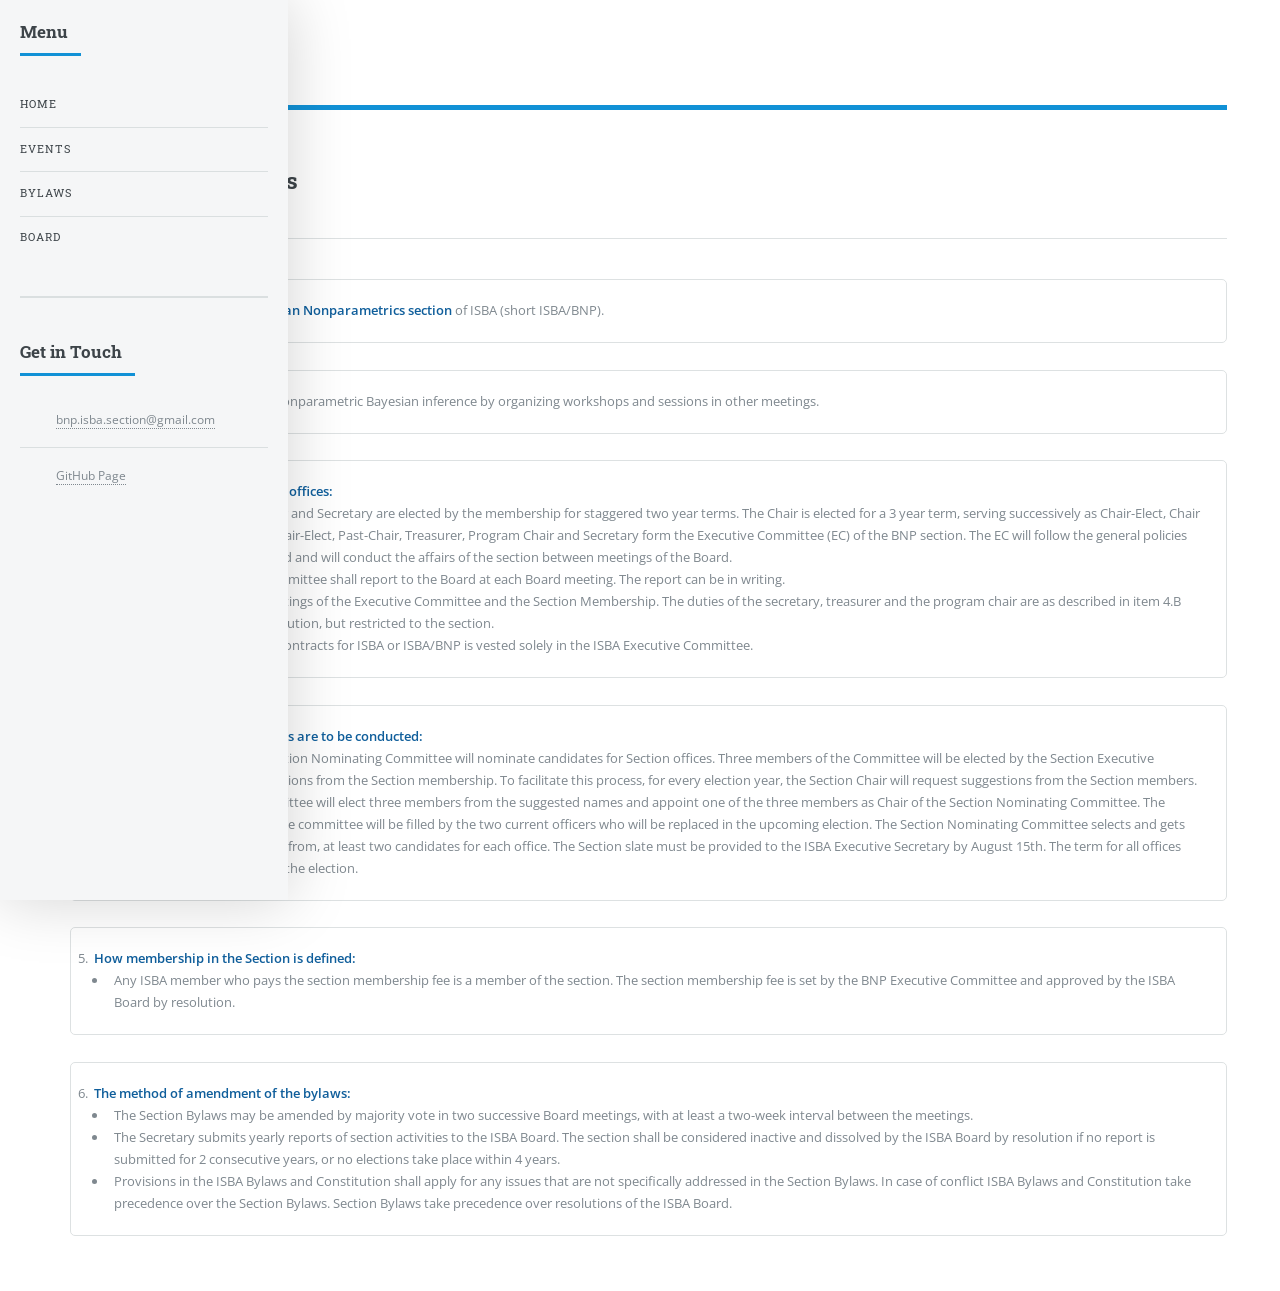
==== bylaws.html @ 6a1d368d "Removed webinars link from bylaws page" ====
<!DOCTYPE HTML>
<!--
Editorial by HTML5 UP
html5up.net | @ajlkn
Free for personal and commercial use under the CCA 3.0 license (html5up.net/license)
-->


<html>
<head>
<title>BNP-ISBA: bylaws</title>
<meta charset="utf-8" />
<meta name="viewport" content="width=device-width, initial-scale=1, user-scalable=no" />
<!--[if lte IE 8]><script src="assets/js/ie/html5shiv.js"></script><![endif]-->
<link rel="stylesheet" href="assets/css/main.css" />
<!--[if lte IE 9]><link rel="stylesheet" href="assets/css/ie9.css" /><![endif]-->
<!--[if lte IE 8]><link rel="stylesheet" href="assets/css/ie8.css" /><![endif]-->
</head>
<body>

<!-- Wrapper -->
<div id="wrapper">
<!-- Main -->
<div id="main">
<div class="inner">


<!-- Header -->
<header id="header">
<a href="index.html" class="logo"><strong>BNP-ISBA</strong></a>
<ul class="icons">
<li><a href="https://github.com/BNP-ISBA" class="icon fa-github"><span class="label">Medium</span></a></li>
</ul>
</header>

<!-- Section -->
<section>
<!--### BYLAWS ######################################################################-->
<header class="main">
<h2>The <font color=#1191d6>BNP-ISBA</font> bylaws</h2>
</header>


<hr class="major" />
<ol>
<div class="box">
<li>The name of the section: <b><font color=#0f5e9b>Bayesian Nonparametrics section</font></b> of ISBA (short ISBA/BNP).</li>
</div>

<div class="box">
<li><b><font color=#0f5e9b>Aims:</font></b> To promote research in nonparametric Bayesian inference by organizing workshops and sessions in other meetings.
</li>
</div>

<div class="box">
<li><b><font color=#0f5e9b>The offices, duties and terms of offices:</font></b>
<ul>
<li>The Program Chair, Treasurer and Secretary are elected by the membership for staggered two year terms. The Chair is elected for a 3 year term, serving successively as Chair-Elect, Chair and Past-Chair.  The Chair, Chair-Elect, Past-Chair, Treasurer, Program Chair and Secretary form the Executive Committee (EC) of the BNP section. The EC will follow the general policies established by the ISBA Board and will conduct the affairs of the section between meetings of the Board.</li>
<li> The ISBA/BNP Executive Committee shall report to the Board at each Board meeting. The report can be in writing. </li>
<li> The Section Chair chairs meetings of the Executive Committee and the Section Membership. The duties of the secretary, treasurer and the program chair are as described in item 4.B through D of the ISBA constitution, but restricted to the section. </li>
<li> The right to enter into legal contracts for ISBA or ISBA/BNP is vested solely in the ISBA Executive Committee. </li>
</ul>
</li>
</div>

<div class="box">
<li><b><font color=#0f5e9b>How elections of Section officers are to be conducted:</font></b>
<ul>
<li>Each year a five-member Section Nominating Committee will nominate candidates for Section offices. Three members of the Committee will be elected by the Section Executive Committee based on suggestions from the Section membership. To facilitate this process, for every election year, the Section Chair will request suggestions from the Section members. The Section Executive Committee will elect three members from the suggested names and appoint one of the three members as Chair of the Section Nominating Committee. The remaining two positions in the committee will be filled by the two current officers who will be replaced in the upcoming election. The Section Nominating Committee selects and gets consent to stand for election from, at least two candidates for each office. The Section slate must be provided to the ISBA Executive Secretary by August 15th. The term for all offices starts on January 1 following the election. </li>
</ul>
</li>
</div>

<div class="box">
<li><b><font color=#0f5e9b>How membership in the Section is defined:</font></b>
<ul>
<li>Any ISBA member who pays the section membership fee is a member of the section. The section membership fee is set by the BNP Executive Committee and approved by the ISBA Board by resolution. </li>
</ul>
</li>
</div>


<div class="box">
<li><b><font color=#0f5e9b>The method of amendment of the bylaws:</font></b>
<ul>
<li>The Section Bylaws may be amended by majority vote in two successive Board meetings, with at least a two-week interval between the meetings. </li>
<li> The Secretary submits yearly reports of section activities to the ISBA Board. The section shall be considered inactive and dissolved by the ISBA Board by resolution if no report is submitted for 2 consecutive years, or no elections take place within 4 years.</li>
<li> Provisions in the ISBA Bylaws and Constitution shall apply for any issues that are not specifically addressed in the Section Bylaws. In case of conflict ISBA Bylaws and Constitution take precedence over the Section Bylaws. Section Bylaws take precedence over resolutions of the ISBA Board. </li>
</ul>
</li>
</div>
</ol>




</section>
</div>
</div>

<!--### SIDE BAR #####################################################################-->
<!-- Sidebar -->
<div id="sidebar">
<div class="inner">


<!-- Menu -->
<nav id="menu">
<header class="major">
<h2>Menu</h2>
</header>
<ul>
<li><a href="index.html">Home</a></li>
<li><a href="events.html">Events</a></li>
<li><a href="bylaws.html">Bylaws</a></li>
<li><a href="officers.html">Board</a></li>
</ul>
</nav>

<!-- Section -->
<section>
<header class="major">
<h2>Get in Touch</h2>
</header>
<ul class="contact">
<li class="fa-envelope-o"><a href="mailto:bnp.isba.section@gmail.com">bnp.isba.section@gmail.com</a></li>
<li class="fa-github"><a href="https://github.com/BNP-ISBA">GitHub Page</a></li>
</ul>
</section>



 <!-- Footer -->
</div>
</div>
</div>
<!-- Scripts -->
<script src="assets/js/jquery.min.js"></script>
<script src="assets/js/skel.min.js"></script>
<script src="assets/js/util.js"></script>
<!--[if lte IE 8]><script src="assets/js/ie/respond.min.js"></script><![endif]-->
<script src="assets/js/main.js"></script>
<script> (function(i,s,o,g,r,a,m){i['GoogleAnalyticsObject']=r;i[r]=i[r]||function(){
  (i[r].q=i[r].q||[]).push(arguments)},i[r].l=1*new Date();a=s.createElement(o),m=s.getElementsByTagName(o)[0];a.async=1;a.src=g;m.parentNode.insertBefore(a,m)})(window,document,'script','https://www.google-analytics.com/analytics.js','ga');ga('create', 'UA-90234804-1', 'auto');ga('send', 'pageview');</script>
</body>
</html>
---- assets/css/main.css ----
@import url(font-awesome.min.css);
@import url("https://fonts.googleapis.com/css?family=Open+Sans:400,600,400italic,600italic|Roboto+Slab:400,700");

/*
	Editorial by HTML5 UP
	html5up.net | @ajlkn
	Free for personal and commercial use under the CCA 3.0 license (html5up.net/license)
*/

/* Normalize board member photos */
.image.left img {
  width: 200px;      /* same width for all */
  height: 200px;     /* same height for all */
  object-fit: cover; /* crop instead of stretching */
  border-radius: 8px; /* optional: nicer look */
}

/* Reset */

	html, body, div, span, applet, object, iframe, h1, h2, h3, h4, h5, h6, p, blockquote, pre, a, abbr, acronym, address, big, cite, code, del, dfn, em, img, ins, kbd, q, s, samp, small, strike, strong, sub, sup, tt, var, b, u, i, center, dl, dt, dd, ol, ul, li, fieldset, form, label, legend, table, caption, tbody, tfoot, thead, tr, th, td, article, aside, canvas, details, embed, figure, figcaption, footer, header, hgroup, menu, nav, output, ruby, section, summary, time, mark, audio, video {
		margin: 0;
		padding: 0;
		border: 0;
		font-size: 100%;
		font: inherit;
		vertical-align: baseline;
	}

	article, aside, details, figcaption, figure, footer, header, hgroup, menu, nav, section {
		display: block;
	}

	body {
		line-height: 1;
	}

	ol, ul {
		list-style: none;
	}

	blockquote, q {
		quotes: none;
	}

	blockquote:before, blockquote:after, q:before, q:after {
		content: '';
		content: none;
	}

	/* 
Generic Styling, for Desktops/Laptops 
*/
table { 
	width: 100%; 
	border-collapse: collapse; 
  }
  /* Zebra striping */
  tr:nth-of-type(odd) { 
	background: #eee; 
  }
  th { 
	background: #333; 
	color: white; 
	font-weight: bold; 
  }
  td, th { 
	padding: 6px; 
	border: 1px solid #ccc; 
	text-align: left; 
  }
  
	 /* Added by Raffaele to visualize better the table on mobilephone*/
	 @media only screen and (max-width: 600px) {

    
		/* Force table to not be like tables anymore */
		table, thead, tbody, th, td, tr {
			display: block;
		}

		/* Hide table headers (but not display: none;, for accessibility) */
		table thead {
		  display: none;
		}

    tr {
      margin: 0 0 1rem 0;
    }
      
    tr:nth-child(odd) {
      background: #ccc;
    }
    
		td {
			/* Behave  like a "row" */
			border: none;
			border-bottom: 1px solid #eee;
			position: relative;
			padding-left: 50%;
		}

		td:before {
			/* Now like a table header */
			position: absolute;
			/* Top/left values mimic padding */
			top: 0;
			left: 6px;
			width: 45%;
			padding-right: 10px;
			white-space: nowrap;
		}

		
	}
 /* END */
	body {
		-webkit-text-size-adjust: none;
	}

/* Box Model */

	*, *:before, *:after {
		-moz-box-sizing: border-box;
		-webkit-box-sizing: border-box;
		box-sizing: border-box;
	}

/* Grid */

	.row {
		border-bottom: solid 1px transparent;
		-moz-box-sizing: border-box;
		-webkit-box-sizing: border-box;
		box-sizing: border-box;
	}

	.row > * {
		float: left;
		-moz-box-sizing: border-box;
		-webkit-box-sizing: border-box;
		box-sizing: border-box;
	}

	.row:after, .row:before {
		content: '';
		display: block;
		clear: both;
		height: 0;
	}

	.row.uniform > * > :first-child {
		margin-top: 0;
	}

	.row.uniform > * > :last-child {
		margin-bottom: 0;
	}

	.row.\30 \25 > * {
		padding: 0 0 0 0em;
	}

	.row.\30 \25 {
		margin: 0 0 -1px 0em;
	}

	.row.uniform.\30 \25 > * {
		padding: 0em 0 0 0em;
	}

	.row.uniform.\30 \25 {
		margin: 0em 0 -1px 0em;
	}

	.row > * {
		padding: 0 0 0 1.5em;
	}

	.row {
		margin: 0 0 -1px -1.5em;
	}

	.row.uniform > * {
		padding: 1.5em 0 0 1.5em;
	}

	.row.uniform {
		margin: -1.5em 0 -1px -1.5em;
	}

	.row.\32 00\25 > * {
		padding: 0 0 0 3em;
	}

	.row.\32 00\25 {
		margin: 0 0 -1px -3em;
	}

	.row.uniform.\32 00\25 > * {
		padding: 3em 0 0 3em;
	}

	.row.uniform.\32 00\25 {
		margin: -3em 0 -1px -3em;
	}

	.row.\31 50\25 > * {
		padding: 0 0 0 2.25em;
	}

	.row.\31 50\25 {
		margin: 0 0 -1px -2.25em;
	}

	.row.uniform.\31 50\25 > * {
		padding: 2.25em 0 0 2.25em;
	}

	.row.uniform.\31 50\25 {
		margin: -2.25em 0 -1px -2.25em;
	}

	.row.\35 0\25 > * {
		padding: 0 0 0 0.75em;
	}

	.row.\35 0\25 {
		margin: 0 0 -1px -0.75em;
	}

	.row.uniform.\35 0\25 > * {
		padding: 0.75em 0 0 0.75em;
	}

	.row.uniform.\35 0\25 {
		margin: -0.75em 0 -1px -0.75em;
	}

	.row.\32 5\25 > * {
		padding: 0 0 0 0.375em;
	}

	.row.\32 5\25 {
		margin: 0 0 -1px -0.375em;
	}

	.row.uniform.\32 5\25 > * {
		padding: 0.375em 0 0 0.375em;
	}

	.row.uniform.\32 5\25 {
		margin: -0.375em 0 -1px -0.375em;
	}

	.\31 2u, .\31 2u\24 {
		width: 100%;
		clear: none;
		margin-left: 0;
	}

	.\31 1u, .\31 1u\24 {
		width: 91.6666666667%;
		clear: none;
		margin-left: 0;
	}

	.\31 0u, .\31 0u\24 {
		width: 83.3333333333%;
		clear: none;
		margin-left: 0;
	}

	.\39 u, .\39 u\24 {
		width: 75%;
		clear: none;
		margin-left: 0;
	}

	.\38 u, .\38 u\24 {
		width: 66.6666666667%;
		clear: none;
		margin-left: 0;
	}

	.\37 u, .\37 u\24 {
		width: 58.3333333333%;
		clear: none;
		margin-left: 0;
	}

	.\36 u, .\36 u\24 {
		width: 50%;
		clear: none;
		margin-left: 0;
	}

	.\35 u, .\35 u\24 {
		width: 41.6666666667%;
		clear: none;
		margin-left: 0;
	}

	.\34 u, .\34 u\24 {
		width: 33.3333333333%;
		clear: none;
		margin-left: 0;
	}

	.\33 u, .\33 u\24 {
		width: 25%;
		clear: none;
		margin-left: 0;
	}

	.\32 u, .\32 u\24 {
		width: 16.6666666667%;
		clear: none;
		margin-left: 0;
	}

	.\31 u, .\31 u\24 {
		width: 8.3333333333%;
		clear: none;
		margin-left: 0;
	}

	.\31 2u\24 + *,
	.\31 1u\24 + *,
	.\31 0u\24 + *,
	.\39 u\24 + *,
	.\38 u\24 + *,
	.\37 u\24 + *,
	.\36 u\24 + *,
	.\35 u\24 + *,
	.\34 u\24 + *,
	.\33 u\24 + *,
	.\32 u\24 + *,
	.\31 u\24 + * {
		clear: left;
	}

	.\-11u {
		margin-left: 91.66667%;
	}

	.\-10u {
		margin-left: 83.33333%;
	}

	.\-9u {
		margin-left: 75%;
	}

	.\-8u {
		margin-left: 66.66667%;
	}

	.\-7u {
		margin-left: 58.33333%;
	}

	.\-6u {
		margin-left: 50%;
	}

	.\-5u {
		margin-left: 41.66667%;
	}

	.\-4u {
		margin-left: 33.33333%;
	}

	.\-3u {
		margin-left: 25%;
	}

	.\-2u {
		margin-left: 16.66667%;
	}

	.\-1u {
		margin-left: 8.33333%;
	}

	@media screen and (max-width: 1680px) {

		.row > * {
			padding: 0 0 0 1.5em;
		}

		.row {
			margin: 0 0 -1px -1.5em;
		}

		.row.uniform > * {
			padding: 1.5em 0 0 1.5em;
		}

		.row.uniform {
			margin: -1.5em 0 -1px -1.5em;
		}

		.row.\32 00\25 > * {
			padding: 0 0 0 3em;
		}

		.row.\32 00\25 {
			margin: 0 0 -1px -3em;
		}

		.row.uniform.\32 00\25 > * {
			padding: 3em 0 0 3em;
		}

		.row.uniform.\32 00\25 {
			margin: -3em 0 -1px -3em;
		}

		.row.\31 50\25 > * {
			padding: 0 0 0 2.25em;
		}

		.row.\31 50\25 {
			margin: 0 0 -1px -2.25em;
		}

		.row.uniform.\31 50\25 > * {
			padding: 2.25em 0 0 2.25em;
		}

		.row.uniform.\31 50\25 {
			margin: -2.25em 0 -1px -2.25em;
		}

		.row.\35 0\25 > * {
			padding: 0 0 0 0.75em;
		}

		.row.\35 0\25 {
			margin: 0 0 -1px -0.75em;
		}

		.row.uniform.\35 0\25 > * {
			padding: 0.75em 0 0 0.75em;
		}

		.row.uniform.\35 0\25 {
			margin: -0.75em 0 -1px -0.75em;
		}

		.row.\32 5\25 > * {
			padding: 0 0 0 0.375em;
		}

		.row.\32 5\25 {
			margin: 0 0 -1px -0.375em;
		}

		.row.uniform.\32 5\25 > * {
			padding: 0.375em 0 0 0.375em;
		}

		.row.uniform.\32 5\25 {
			margin: -0.375em 0 -1px -0.375em;
		}

		.\31 2u\28xlarge\29, .\31 2u\24\28xlarge\29 {
			width: 100%;
			clear: none;
			margin-left: 0;
		}

		.\31 1u\28xlarge\29, .\31 1u\24\28xlarge\29 {
			width: 91.6666666667%;
			clear: none;
			margin-left: 0;
		}

		.\31 0u\28xlarge\29, .\31 0u\24\28xlarge\29 {
			width: 83.3333333333%;
			clear: none;
			margin-left: 0;
		}

		.\39 u\28xlarge\29, .\39 u\24\28xlarge\29 {
			width: 75%;
			clear: none;
			margin-left: 0;
		}

		.\38 u\28xlarge\29, .\38 u\24\28xlarge\29 {
			width: 66.6666666667%;
			clear: none;
			margin-left: 0;
		}

		.\37 u\28xlarge\29, .\37 u\24\28xlarge\29 {
			width: 58.3333333333%;
			clear: none;
			margin-left: 0;
		}

		.\36 u\28xlarge\29, .\36 u\24\28xlarge\29 {
			width: 50%;
			clear: none;
			margin-left: 0;
		}

		.\35 u\28xlarge\29, .\35 u\24\28xlarge\29 {
			width: 41.6666666667%;
			clear: none;
			margin-left: 0;
		}

		.\34 u\28xlarge\29, .\34 u\24\28xlarge\29 {
			width: 33.3333333333%;
			clear: none;
			margin-left: 0;
		}

		.\33 u\28xlarge\29, .\33 u\24\28xlarge\29 {
			width: 25%;
			clear: none;
			margin-left: 0;
		}

		.\32 u\28xlarge\29, .\32 u\24\28xlarge\29 {
			width: 16.6666666667%;
			clear: none;
			margin-left: 0;
		}

		.\31 u\28xlarge\29, .\31 u\24\28xlarge\29 {
			width: 8.3333333333%;
			clear: none;
			margin-left: 0;
		}

		.\31 2u\24\28xlarge\29 + *,
		.\31 1u\24\28xlarge\29 + *,
		.\31 0u\24\28xlarge\29 + *,
		.\39 u\24\28xlarge\29 + *,
		.\38 u\24\28xlarge\29 + *,
		.\37 u\24\28xlarge\29 + *,
		.\36 u\24\28xlarge\29 + *,
		.\35 u\24\28xlarge\29 + *,
		.\34 u\24\28xlarge\29 + *,
		.\33 u\24\28xlarge\29 + *,
		.\32 u\24\28xlarge\29 + *,
		.\31 u\24\28xlarge\29 + * {
			clear: left;
		}

		.\-11u\28xlarge\29 {
			margin-left: 91.66667%;
		}

		.\-10u\28xlarge\29 {
			margin-left: 83.33333%;
		}

		.\-9u\28xlarge\29 {
			margin-left: 75%;
		}

		.\-8u\28xlarge\29 {
			margin-left: 66.66667%;
		}

		.\-7u\28xlarge\29 {
			margin-left: 58.33333%;
		}

		.\-6u\28xlarge\29 {
			margin-left: 50%;
		}

		.\-5u\28xlarge\29 {
			margin-left: 41.66667%;
		}

		.\-4u\28xlarge\29 {
			margin-left: 33.33333%;
		}

		.\-3u\28xlarge\29 {
			margin-left: 25%;
		}

		.\-2u\28xlarge\29 {
			margin-left: 16.66667%;
		}

		.\-1u\28xlarge\29 {
			margin-left: 8.33333%;
		}

	}

	@media screen and (max-width: 1280px) {

		.row > * {
			padding: 0 0 0 1.5em;
		}

		.row {
			margin: 0 0 -1px -1.5em;
		}

		.row.uniform > * {
			padding: 1.5em 0 0 1.5em;
		}

		.row.uniform {
			margin: -1.5em 0 -1px -1.5em;
		}

		.row.\32 00\25 > * {
			padding: 0 0 0 3em;
		}

		.row.\32 00\25 {
			margin: 0 0 -1px -3em;
		}

		.row.uniform.\32 00\25 > * {
			padding: 3em 0 0 3em;
		}

		.row.uniform.\32 00\25 {
			margin: -3em 0 -1px -3em;
		}

		.row.\31 50\25 > * {
			padding: 0 0 0 2.25em;
		}

		.row.\31 50\25 {
			margin: 0 0 -1px -2.25em;
		}

		.row.uniform.\31 50\25 > * {
			padding: 2.25em 0 0 2.25em;
		}

		.row.uniform.\31 50\25 {
			margin: -2.25em 0 -1px -2.25em;
		}

		.row.\35 0\25 > * {
			padding: 0 0 0 0.75em;
		}

		.row.\35 0\25 {
			margin: 0 0 -1px -0.75em;
		}

		.row.uniform.\35 0\25 > * {
			padding: 0.75em 0 0 0.75em;
		}

		.row.uniform.\35 0\25 {
			margin: -0.75em 0 -1px -0.75em;
		}

		.row.\32 5\25 > * {
			padding: 0 0 0 0.375em;
		}

		.row.\32 5\25 {
			margin: 0 0 -1px -0.375em;
		}

		.row.uniform.\32 5\25 > * {
			padding: 0.375em 0 0 0.375em;
		}

		.row.uniform.\32 5\25 {
			margin: -0.375em 0 -1px -0.375em;
		}

		.\31 2u\28large\29, .\31 2u\24\28large\29 {
			width: 100%;
			clear: none;
			margin-left: 0;
		}

		.\31 1u\28large\29, .\31 1u\24\28large\29 {
			width: 91.6666666667%;
			clear: none;
			margin-left: 0;
		}

		.\31 0u\28large\29, .\31 0u\24\28large\29 {
			width: 83.3333333333%;
			clear: none;
			margin-left: 0;
		}

		.\39 u\28large\29, .\39 u\24\28large\29 {
			width: 75%;
			clear: none;
			margin-left: 0;
		}

		.\38 u\28large\29, .\38 u\24\28large\29 {
			width: 66.6666666667%;
			clear: none;
			margin-left: 0;
		}

		.\37 u\28large\29, .\37 u\24\28large\29 {
			width: 58.3333333333%;
			clear: none;
			margin-left: 0;
		}

		.\36 u\28large\29, .\36 u\24\28large\29 {
			width: 50%;
			clear: none;
			margin-left: 0;
		}

		.\35 u\28large\29, .\35 u\24\28large\29 {
			width: 41.6666666667%;
			clear: none;
			margin-left: 0;
		}

		.\34 u\28large\29, .\34 u\24\28large\29 {
			width: 33.3333333333%;
			clear: none;
			margin-left: 0;
		}

		.\33 u\28large\29, .\33 u\24\28large\29 {
			width: 25%;
			clear: none;
			margin-left: 0;
		}

		.\32 u\28large\29, .\32 u\24\28large\29 {
			width: 16.6666666667%;
			clear: none;
			margin-left: 0;
		}

		.\31 u\28large\29, .\31 u\24\28large\29 {
			width: 8.3333333333%;
			clear: none;
			margin-left: 0;
		}

		.\31 2u\24\28large\29 + *,
		.\31 1u\24\28large\29 + *,
		.\31 0u\24\28large\29 + *,
		.\39 u\24\28large\29 + *,
		.\38 u\24\28large\29 + *,
		.\37 u\24\28large\29 + *,
		.\36 u\24\28large\29 + *,
		.\35 u\24\28large\29 + *,
		.\34 u\24\28large\29 + *,
		.\33 u\24\28large\29 + *,
		.\32 u\24\28large\29 + *,
		.\31 u\24\28large\29 + * {
			clear: left;
		}

		.\-11u\28large\29 {
			margin-left: 91.66667%;
		}

		.\-10u\28large\29 {
			margin-left: 83.33333%;
		}

		.\-9u\28large\29 {
			margin-left: 75%;
		}

		.\-8u\28large\29 {
			margin-left: 66.66667%;
		}

		.\-7u\28large\29 {
			margin-left: 58.33333%;
		}

		.\-6u\28large\29 {
			margin-left: 50%;
		}

		.\-5u\28large\29 {
			margin-left: 41.66667%;
		}

		.\-4u\28large\29 {
			margin-left: 33.33333%;
		}

		.\-3u\28large\29 {
			margin-left: 25%;
		}

		.\-2u\28large\29 {
			margin-left: 16.66667%;
		}

		.\-1u\28large\29 {
			margin-left: 8.33333%;
		}

	}

	@media screen and (max-width: 980px) {

		.row > * {
			padding: 0 0 0 1.5em;
		}

		.row {
			margin: 0 0 -1px -1.5em;
		}

		.row.uniform > * {
			padding: 1.5em 0 0 1.5em;
		}

		.row.uniform {
			margin: -1.5em 0 -1px -1.5em;
		}

		.row.\32 00\25 > * {
			padding: 0 0 0 3em;
		}

		.row.\32 00\25 {
			margin: 0 0 -1px -3em;
		}

		.row.uniform.\32 00\25 > * {
			padding: 3em 0 0 3em;
		}

		.row.uniform.\32 00\25 {
			margin: -3em 0 -1px -3em;
		}

		.row.\31 50\25 > * {
			padding: 0 0 0 2.25em;
		}

		.row.\31 50\25 {
			margin: 0 0 -1px -2.25em;
		}

		.row.uniform.\31 50\25 > * {
			padding: 2.25em 0 0 2.25em;
		}

		.row.uniform.\31 50\25 {
			margin: -2.25em 0 -1px -2.25em;
		}

		.row.\35 0\25 > * {
			padding: 0 0 0 0.75em;
		}

		.row.\35 0\25 {
			margin: 0 0 -1px -0.75em;
		}

		.row.uniform.\35 0\25 > * {
			padding: 0.75em 0 0 0.75em;
		}

		.row.uniform.\35 0\25 {
			margin: -0.75em 0 -1px -0.75em;
		}

		.row.\32 5\25 > * {
			padding: 0 0 0 0.375em;
		}

		.row.\32 5\25 {
			margin: 0 0 -1px -0.375em;
		}

		.row.uniform.\32 5\25 > * {
			padding: 0.375em 0 0 0.375em;
		}

		.row.uniform.\32 5\25 {
			margin: -0.375em 0 -1px -0.375em;
		}

		.\31 2u\28medium\29, .\31 2u\24\28medium\29 {
			width: 100%;
			clear: none;
			margin-left: 0;
		}

		.\31 1u\28medium\29, .\31 1u\24\28medium\29 {
			width: 91.6666666667%;
			clear: none;
			margin-left: 0;
		}

		.\31 0u\28medium\29, .\31 0u\24\28medium\29 {
			width: 83.3333333333%;
			clear: none;
			margin-left: 0;
		}

		.\39 u\28medium\29, .\39 u\24\28medium\29 {
			width: 75%;
			clear: none;
			margin-left: 0;
		}

		.\38 u\28medium\29, .\38 u\24\28medium\29 {
			width: 66.6666666667%;
			clear: none;
			margin-left: 0;
		}

		.\37 u\28medium\29, .\37 u\24\28medium\29 {
			width: 58.3333333333%;
			clear: none;
			margin-left: 0;
		}

		.\36 u\28medium\29, .\36 u\24\28medium\29 {
			width: 50%;
			clear: none;
			margin-left: 0;
		}

		.\35 u\28medium\29, .\35 u\24\28medium\29 {
			width: 41.6666666667%;
			clear: none;
			margin-left: 0;
		}

		.\34 u\28medium\29, .\34 u\24\28medium\29 {
			width: 33.3333333333%;
			clear: none;
			margin-left: 0;
		}

		.\33 u\28medium\29, .\33 u\24\28medium\29 {
			width: 25%;
			clear: none;
			margin-left: 0;
		}

		.\32 u\28medium\29, .\32 u\24\28medium\29 {
			width: 16.6666666667%;
			clear: none;
			margin-left: 0;
		}

		.\31 u\28medium\29, .\31 u\24\28medium\29 {
			width: 8.3333333333%;
			clear: none;
			margin-left: 0;
		}

		.\31 2u\24\28medium\29 + *,
		.\31 1u\24\28medium\29 + *,
		.\31 0u\24\28medium\29 + *,
		.\39 u\24\28medium\29 + *,
		.\38 u\24\28medium\29 + *,
		.\37 u\24\28medium\29 + *,
		.\36 u\24\28medium\29 + *,
		.\35 u\24\28medium\29 + *,
		.\34 u\24\28medium\29 + *,
		.\33 u\24\28medium\29 + *,
		.\32 u\24\28medium\29 + *,
		.\31 u\24\28medium\29 + * {
			clear: left;
		}

		.\-11u\28medium\29 {
			margin-left: 91.66667%;
		}

		.\-10u\28medium\29 {
			margin-left: 83.33333%;
		}

		.\-9u\28medium\29 {
			margin-left: 75%;
		}

		.\-8u\28medium\29 {
			margin-left: 66.66667%;
		}

		.\-7u\28medium\29 {
			margin-left: 58.33333%;
		}

		.\-6u\28medium\29 {
			margin-left: 50%;
		}

		.\-5u\28medium\29 {
			margin-left: 41.66667%;
		}

		.\-4u\28medium\29 {
			margin-left: 33.33333%;
		}

		.\-3u\28medium\29 {
			margin-left: 25%;
		}

		.\-2u\28medium\29 {
			margin-left: 16.66667%;
		}

		.\-1u\28medium\29 {
			margin-left: 8.33333%;
		}

	}

	@media screen and (max-width: 736px) {

		.row > * {
			padding: 0 0 0 1.5em;
		}

		.row {
			margin: 0 0 -1px -1.5em;
		}

		.row.uniform > * {
			padding: 1.5em 0 0 1.5em;
		}

		.row.uniform {
			margin: -1.5em 0 -1px -1.5em;
		}

		.row.\32 00\25 > * {
			padding: 0 0 0 3em;
		}

		.row.\32 00\25 {
			margin: 0 0 -1px -3em;
		}

		.row.uniform.\32 00\25 > * {
			padding: 3em 0 0 3em;
		}

		.row.uniform.\32 00\25 {
			margin: -3em 0 -1px -3em;
		}

		.row.\31 50\25 > * {
			padding: 0 0 0 2.25em;
		}

		.row.\31 50\25 {
			margin: 0 0 -1px -2.25em;
		}

		.row.uniform.\31 50\25 > * {
			padding: 2.25em 0 0 2.25em;
		}

		.row.uniform.\31 50\25 {
			margin: -2.25em 0 -1px -2.25em;
		}

		.row.\35 0\25 > * {
			padding: 0 0 0 0.75em;
		}

		.row.\35 0\25 {
			margin: 0 0 -1px -0.75em;
		}

		.row.uniform.\35 0\25 > * {
			padding: 0.75em 0 0 0.75em;
		}

		.row.uniform.\35 0\25 {
			margin: -0.75em 0 -1px -0.75em;
		}

		.row.\32 5\25 > * {
			padding: 0 0 0 0.375em;
		}

		.row.\32 5\25 {
			margin: 0 0 -1px -0.375em;
		}

		.row.uniform.\32 5\25 > * {
			padding: 0.375em 0 0 0.375em;
		}

		.row.uniform.\32 5\25 {
			margin: -0.375em 0 -1px -0.375em;
		}

		.\31 2u\28small\29, .\31 2u\24\28small\29 {
			width: 100%;
			clear: none;
			margin-left: 0;
		}

		.\31 1u\28small\29, .\31 1u\24\28small\29 {
			width: 91.6666666667%;
			clear: none;
			margin-left: 0;
		}

		.\31 0u\28small\29, .\31 0u\24\28small\29 {
			width: 83.3333333333%;
			clear: none;
			margin-left: 0;
		}

		.\39 u\28small\29, .\39 u\24\28small\29 {
			width: 75%;
			clear: none;
			margin-left: 0;
		}

		.\38 u\28small\29, .\38 u\24\28small\29 {
			width: 66.6666666667%;
			clear: none;
			margin-left: 0;
		}

		.\37 u\28small\29, .\37 u\24\28small\29 {
			width: 58.3333333333%;
			clear: none;
			margin-left: 0;
		}

		.\36 u\28small\29, .\36 u\24\28small\29 {
			width: 50%;
			clear: none;
			margin-left: 0;
		}

		.\35 u\28small\29, .\35 u\24\28small\29 {
			width: 41.6666666667%;
			clear: none;
			margin-left: 0;
		}

		.\34 u\28small\29, .\34 u\24\28small\29 {
			width: 33.3333333333%;
			clear: none;
			margin-left: 0;
		}

		.\33 u\28small\29, .\33 u\24\28small\29 {
			width: 25%;
			clear: none;
			margin-left: 0;
		}

		.\32 u\28small\29, .\32 u\24\28small\29 {
			width: 16.6666666667%;
			clear: none;
			margin-left: 0;
		}

		.\31 u\28small\29, .\31 u\24\28small\29 {
			width: 8.3333333333%;
			clear: none;
			margin-left: 0;
		}

		.\31 2u\24\28small\29 + *,
		.\31 1u\24\28small\29 + *,
		.\31 0u\24\28small\29 + *,
		.\39 u\24\28small\29 + *,
		.\38 u\24\28small\29 + *,
		.\37 u\24\28small\29 + *,
		.\36 u\24\28small\29 + *,
		.\35 u\24\28small\29 + *,
		.\34 u\24\28small\29 + *,
		.\33 u\24\28small\29 + *,
		.\32 u\24\28small\29 + *,
		.\31 u\24\28small\29 + * {
			clear: left;
		}

		.\-11u\28small\29 {
			margin-left: 91.66667%;
		}

		.\-10u\28small\29 {
			margin-left: 83.33333%;
		}

		.\-9u\28small\29 {
			margin-left: 75%;
		}

		.\-8u\28small\29 {
			margin-left: 66.66667%;
		}

		.\-7u\28small\29 {
			margin-left: 58.33333%;
		}

		.\-6u\28small\29 {
			margin-left: 50%;
		}

		.\-5u\28small\29 {
			margin-left: 41.66667%;
		}

		.\-4u\28small\29 {
			margin-left: 33.33333%;
		}

		.\-3u\28small\29 {
			margin-left: 25%;
		}

		.\-2u\28small\29 {
			margin-left: 16.66667%;
		}

		.\-1u\28small\29 {
			margin-left: 8.33333%;
		}

	}

	@media screen and (max-width: 480px) {

		.row > * {
			padding: 0 0 0 1.5em;
		}

		.row {
			margin: 0 0 -1px -1.5em;
		}

		.row.uniform > * {
			padding: 1.5em 0 0 1.5em;
		}

		.row.uniform {
			margin: -1.5em 0 -1px -1.5em;
		}

		.row.\32 00\25 > * {
			padding: 0 0 0 3em;
		}

		.row.\32 00\25 {
			margin: 0 0 -1px -3em;
		}

		.row.uniform.\32 00\25 > * {
			padding: 3em 0 0 3em;
		}

		.row.uniform.\32 00\25 {
			margin: -3em 0 -1px -3em;
		}

		.row.\31 50\25 > * {
			padding: 0 0 0 2.25em;
		}

		.row.\31 50\25 {
			margin: 0 0 -1px -2.25em;
		}

		.row.uniform.\31 50\25 > * {
			padding: 2.25em 0 0 2.25em;
		}

		.row.uniform.\31 50\25 {
			margin: -2.25em 0 -1px -2.25em;
		}

		.row.\35 0\25 > * {
			padding: 0 0 0 0.75em;
		}

		.row.\35 0\25 {
			margin: 0 0 -1px -0.75em;
		}

		.row.uniform.\35 0\25 > * {
			padding: 0.75em 0 0 0.75em;
		}

		.row.uniform.\35 0\25 {
			margin: -0.75em 0 -1px -0.75em;
		}

		.row.\32 5\25 > * {
			padding: 0 0 0 0.375em;
		}

		.row.\32 5\25 {
			margin: 0 0 -1px -0.375em;
		}

		.row.uniform.\32 5\25 > * {
			padding: 0.375em 0 0 0.375em;
		}

		.row.uniform.\32 5\25 {
			margin: -0.375em 0 -1px -0.375em;
		}

		.\31 2u\28xsmall\29, .\31 2u\24\28xsmall\29 {
			width: 100%;
			clear: none;
			margin-left: 0;
		}

		.\31 1u\28xsmall\29, .\31 1u\24\28xsmall\29 {
			width: 91.6666666667%;
			clear: none;
			margin-left: 0;
		}

		.\31 0u\28xsmall\29, .\31 0u\24\28xsmall\29 {
			width: 83.3333333333%;
			clear: none;
			margin-left: 0;
		}

		.\39 u\28xsmall\29, .\39 u\24\28xsmall\29 {
			width: 75%;
			clear: none;
			margin-left: 0;
		}

		.\38 u\28xsmall\29, .\38 u\24\28xsmall\29 {
			width: 66.6666666667%;
			clear: none;
			margin-left: 0;
		}

		.\37 u\28xsmall\29, .\37 u\24\28xsmall\29 {
			width: 58.3333333333%;
			clear: none;
			margin-left: 0;
		}

		.\36 u\28xsmall\29, .\36 u\24\28xsmall\29 {
			width: 50%;
			clear: none;
			margin-left: 0;
		}

		.\35 u\28xsmall\29, .\35 u\24\28xsmall\29 {
			width: 41.6666666667%;
			clear: none;
			margin-left: 0;
		}

		.\34 u\28xsmall\29, .\34 u\24\28xsmall\29 {
			width: 33.3333333333%;
			clear: none;
			margin-left: 0;
		}

		.\33 u\28xsmall\29, .\33 u\24\28xsmall\29 {
			width: 25%;
			clear: none;
			margin-left: 0;
		}

		.\32 u\28xsmall\29, .\32 u\24\28xsmall\29 {
			width: 16.6666666667%;
			clear: none;
			margin-left: 0;
		}

		.\31 u\28xsmall\29, .\31 u\24\28xsmall\29 {
			width: 8.3333333333%;
			clear: none;
			margin-left: 0;
		}

		.\31 2u\24\28xsmall\29 + *,
		.\31 1u\24\28xsmall\29 + *,
		.\31 0u\24\28xsmall\29 + *,
		.\39 u\24\28xsmall\29 + *,
		.\38 u\24\28xsmall\29 + *,
		.\37 u\24\28xsmall\29 + *,
		.\36 u\24\28xsmall\29 + *,
		.\35 u\24\28xsmall\29 + *,
		.\34 u\24\28xsmall\29 + *,
		.\33 u\24\28xsmall\29 + *,
		.\32 u\24\28xsmall\29 + *,
		.\31 u\24\28xsmall\29 + * {
			clear: left;
		}

		.\-11u\28xsmall\29 {
			margin-left: 91.66667%;
		}

		.\-10u\28xsmall\29 {
			margin-left: 83.33333%;
		}

		.\-9u\28xsmall\29 {
			margin-left: 75%;
		}

		.\-8u\28xsmall\29 {
			margin-left: 66.66667%;
		}

		.\-7u\28xsmall\29 {
			margin-left: 58.33333%;
		}

		.\-6u\28xsmall\29 {
			margin-left: 50%;
		}

		.\-5u\28xsmall\29 {
			margin-left: 41.66667%;
		}

		.\-4u\28xsmall\29 {
			margin-left: 33.33333%;
		}

		.\-3u\28xsmall\29 {
			margin-left: 25%;
		}

		.\-2u\28xsmall\29 {
			margin-left: 16.66667%;
		}

		.\-1u\28xsmall\29 {
			margin-left: 8.33333%;
		}

	}

	@media screen and (max-width: 360px) {

		.row > * {
			padding: 0 0 0 1.5em;
		}

		.row {
			margin: 0 0 -1px -1.5em;
		}

		.row.uniform > * {
			padding: 1.5em 0 0 1.5em;
		}

		.row.uniform {
			margin: -1.5em 0 -1px -1.5em;
		}

		.row.\32 00\25 > * {
			padding: 0 0 0 3em;
		}

		.row.\32 00\25 {
			margin: 0 0 -1px -3em;
		}

		.row.uniform.\32 00\25 > * {
			padding: 3em 0 0 3em;
		}

		.row.uniform.\32 00\25 {
			margin: -3em 0 -1px -3em;
		}

		.row.\31 50\25 > * {
			padding: 0 0 0 2.25em;
		}

		.row.\31 50\25 {
			margin: 0 0 -1px -2.25em;
		}

		.row.uniform.\31 50\25 > * {
			padding: 2.25em 0 0 2.25em;
		}

		.row.uniform.\31 50\25 {
			margin: -2.25em 0 -1px -2.25em;
		}

		.row.\35 0\25 > * {
			padding: 0 0 0 0.75em;
		}

		.row.\35 0\25 {
			margin: 0 0 -1px -0.75em;
		}

		.row.uniform.\35 0\25 > * {
			padding: 0.75em 0 0 0.75em;
		}

		.row.uniform.\35 0\25 {
			margin: -0.75em 0 -1px -0.75em;
		}

		.row.\32 5\25 > * {
			padding: 0 0 0 0.375em;
		}

		.row.\32 5\25 {
			margin: 0 0 -1px -0.375em;
		}

		.row.uniform.\32 5\25 > * {
			padding: 0.375em 0 0 0.375em;
		}

		.row.uniform.\32 5\25 {
			margin: -0.375em 0 -1px -0.375em;
		}

		.\31 2u\28xxsmall\29, .\31 2u\24\28xxsmall\29 {
			width: 100%;
			clear: none;
			margin-left: 0;
		}

		.\31 1u\28xxsmall\29, .\31 1u\24\28xxsmall\29 {
			width: 91.6666666667%;
			clear: none;
			margin-left: 0;
		}

		.\31 0u\28xxsmall\29, .\31 0u\24\28xxsmall\29 {
			width: 83.3333333333%;
			clear: none;
			margin-left: 0;
		}

		.\39 u\28xxsmall\29, .\39 u\24\28xxsmall\29 {
			width: 75%;
			clear: none;
			margin-left: 0;
		}

		.\38 u\28xxsmall\29, .\38 u\24\28xxsmall\29 {
			width: 66.6666666667%;
			clear: none;
			margin-left: 0;
		}

		.\37 u\28xxsmall\29, .\37 u\24\28xxsmall\29 {
			width: 58.3333333333%;
			clear: none;
			margin-left: 0;
		}

		.\36 u\28xxsmall\29, .\36 u\24\28xxsmall\29 {
			width: 50%;
			clear: none;
			margin-left: 0;
		}

		.\35 u\28xxsmall\29, .\35 u\24\28xxsmall\29 {
			width: 41.6666666667%;
			clear: none;
			margin-left: 0;
		}

		.\34 u\28xxsmall\29, .\34 u\24\28xxsmall\29 {
			width: 33.3333333333%;
			clear: none;
			margin-left: 0;
		}

		.\33 u\28xxsmall\29, .\33 u\24\28xxsmall\29 {
			width: 25%;
			clear: none;
			margin-left: 0;
		}

		.\32 u\28xxsmall\29, .\32 u\24\28xxsmall\29 {
			width: 16.6666666667%;
			clear: none;
			margin-left: 0;
		}

		.\31 u\28xxsmall\29, .\31 u\24\28xxsmall\29 {
			width: 8.3333333333%;
			clear: none;
			margin-left: 0;
		}

		.\31 2u\24\28xxsmall\29 + *,
		.\31 1u\24\28xxsmall\29 + *,
		.\31 0u\24\28xxsmall\29 + *,
		.\39 u\24\28xxsmall\29 + *,
		.\38 u\24\28xxsmall\29 + *,
		.\37 u\24\28xxsmall\29 + *,
		.\36 u\24\28xxsmall\29 + *,
		.\35 u\24\28xxsmall\29 + *,
		.\34 u\24\28xxsmall\29 + *,
		.\33 u\24\28xxsmall\29 + *,
		.\32 u\24\28xxsmall\29 + *,
		.\31 u\24\28xxsmall\29 + * {
			clear: left;
		}

		.\-11u\28xxsmall\29 {
			margin-left: 91.66667%;
		}

		.\-10u\28xxsmall\29 {
			margin-left: 83.33333%;
		}

		.\-9u\28xxsmall\29 {
			margin-left: 75%;
		}

		.\-8u\28xxsmall\29 {
			margin-left: 66.66667%;
		}

		.\-7u\28xxsmall\29 {
			margin-left: 58.33333%;
		}

		.\-6u\28xxsmall\29 {
			margin-left: 50%;
		}

		.\-5u\28xxsmall\29 {
			margin-left: 41.66667%;
		}

		.\-4u\28xxsmall\29 {
			margin-left: 33.33333%;
		}

		.\-3u\28xxsmall\29 {
			margin-left: 25%;
		}

		.\-2u\28xxsmall\29 {
			margin-left: 16.66667%;
		}

		.\-1u\28xxsmall\29 {
			margin-left: 8.33333%;
		}

	}

	@media screen and (min-width: 1681px) {

		.row > * {
			padding: 0 0 0 1.5em;
		}

		.row {
			margin: 0 0 -1px -1.5em;
		}

		.row.uniform > * {
			padding: 1.5em 0 0 1.5em;
		}

		.row.uniform {
			margin: -1.5em 0 -1px -1.5em;
		}

		.row.\32 00\25 > * {
			padding: 0 0 0 3em;
		}

		.row.\32 00\25 {
			margin: 0 0 -1px -3em;
		}

		.row.uniform.\32 00\25 > * {
			padding: 3em 0 0 3em;
		}

		.row.uniform.\32 00\25 {
			margin: -3em 0 -1px -3em;
		}

		.row.\31 50\25 > * {
			padding: 0 0 0 2.25em;
		}

		.row.\31 50\25 {
			margin: 0 0 -1px -2.25em;
		}

		.row.uniform.\31 50\25 > * {
			padding: 2.25em 0 0 2.25em;
		}

		.row.uniform.\31 50\25 {
			margin: -2.25em 0 -1px -2.25em;
		}

		.row.\35 0\25 > * {
			padding: 0 0 0 0.75em;
		}

		.row.\35 0\25 {
			margin: 0 0 -1px -0.75em;
		}

		.row.uniform.\35 0\25 > * {
			padding: 0.75em 0 0 0.75em;
		}

		.row.uniform.\35 0\25 {
			margin: -0.75em 0 -1px -0.75em;
		}

		.row.\32 5\25 > * {
			padding: 0 0 0 0.375em;
		}

		.row.\32 5\25 {
			margin: 0 0 -1px -0.375em;
		}

		.row.uniform.\32 5\25 > * {
			padding: 0.375em 0 0 0.375em;
		}

		.row.uniform.\32 5\25 {
			margin: -0.375em 0 -1px -0.375em;
		}

		.\31 2u\28xlarge-to-max\29, .\31 2u\24\28xlarge-to-max\29 {
			width: 100%;
			clear: none;
			margin-left: 0;
		}

		.\31 1u\28xlarge-to-max\29, .\31 1u\24\28xlarge-to-max\29 {
			width: 91.6666666667%;
			clear: none;
			margin-left: 0;
		}

		.\31 0u\28xlarge-to-max\29, .\31 0u\24\28xlarge-to-max\29 {
			width: 83.3333333333%;
			clear: none;
			margin-left: 0;
		}

		.\39 u\28xlarge-to-max\29, .\39 u\24\28xlarge-to-max\29 {
			width: 75%;
			clear: none;
			margin-left: 0;
		}

		.\38 u\28xlarge-to-max\29, .\38 u\24\28xlarge-to-max\29 {
			width: 66.6666666667%;
			clear: none;
			margin-left: 0;
		}

		.\37 u\28xlarge-to-max\29, .\37 u\24\28xlarge-to-max\29 {
			width: 58.3333333333%;
			clear: none;
			margin-left: 0;
		}

		.\36 u\28xlarge-to-max\29, .\36 u\24\28xlarge-to-max\29 {
			width: 50%;
			clear: none;
			margin-left: 0;
		}

		.\35 u\28xlarge-to-max\29, .\35 u\24\28xlarge-to-max\29 {
			width: 41.6666666667%;
			clear: none;
			margin-left: 0;
		}

		.\34 u\28xlarge-to-max\29, .\34 u\24\28xlarge-to-max\29 {
			width: 33.3333333333%;
			clear: none;
			margin-left: 0;
		}

		.\33 u\28xlarge-to-max\29, .\33 u\24\28xlarge-to-max\29 {
			width: 25%;
			clear: none;
			margin-left: 0;
		}

		.\32 u\28xlarge-to-max\29, .\32 u\24\28xlarge-to-max\29 {
			width: 16.6666666667%;
			clear: none;
			margin-left: 0;
		}

		.\31 u\28xlarge-to-max\29, .\31 u\24\28xlarge-to-max\29 {
			width: 8.3333333333%;
			clear: none;
			margin-left: 0;
		}

		.\31 2u\24\28xlarge-to-max\29 + *,
		.\31 1u\24\28xlarge-to-max\29 + *,
		.\31 0u\24\28xlarge-to-max\29 + *,
		.\39 u\24\28xlarge-to-max\29 + *,
		.\38 u\24\28xlarge-to-max\29 + *,
		.\37 u\24\28xlarge-to-max\29 + *,
		.\36 u\24\28xlarge-to-max\29 + *,
		.\35 u\24\28xlarge-to-max\29 + *,
		.\34 u\24\28xlarge-to-max\29 + *,
		.\33 u\24\28xlarge-to-max\29 + *,
		.\32 u\24\28xlarge-to-max\29 + *,
		.\31 u\24\28xlarge-to-max\29 + * {
			clear: left;
		}

		.\-11u\28xlarge-to-max\29 {
			margin-left: 91.66667%;
		}

		.\-10u\28xlarge-to-max\29 {
			margin-left: 83.33333%;
		}

		.\-9u\28xlarge-to-max\29 {
			margin-left: 75%;
		}

		.\-8u\28xlarge-to-max\29 {
			margin-left: 66.66667%;
		}

		.\-7u\28xlarge-to-max\29 {
			margin-left: 58.33333%;
		}

		.\-6u\28xlarge-to-max\29 {
			margin-left: 50%;
		}

		.\-5u\28xlarge-to-max\29 {
			margin-left: 41.66667%;
		}

		.\-4u\28xlarge-to-max\29 {
			margin-left: 33.33333%;
		}

		.\-3u\28xlarge-to-max\29 {
			margin-left: 25%;
		}

		.\-2u\28xlarge-to-max\29 {
			margin-left: 16.66667%;
		}

		.\-1u\28xlarge-to-max\29 {
			margin-left: 8.33333%;
		}

	}

	@media screen and (min-width: 481px) and (max-width: 1680px) {

		.row > * {
			padding: 0 0 0 1.5em;
		}

		.row {
			margin: 0 0 -1px -1.5em;
		}

		.row.uniform > * {
			padding: 1.5em 0 0 1.5em;
		}

		.row.uniform {
			margin: -1.5em 0 -1px -1.5em;
		}

		.row.\32 00\25 > * {
			padding: 0 0 0 3em;
		}

		.row.\32 00\25 {
			margin: 0 0 -1px -3em;
		}

		.row.uniform.\32 00\25 > * {
			padding: 3em 0 0 3em;
		}

		.row.uniform.\32 00\25 {
			margin: -3em 0 -1px -3em;
		}

		.row.\31 50\25 > * {
			padding: 0 0 0 2.25em;
		}

		.row.\31 50\25 {
			margin: 0 0 -1px -2.25em;
		}

		.row.uniform.\31 50\25 > * {
			padding: 2.25em 0 0 2.25em;
		}

		.row.uniform.\31 50\25 {
			margin: -2.25em 0 -1px -2.25em;
		}

		.row.\35 0\25 > * {
			padding: 0 0 0 0.75em;
		}

		.row.\35 0\25 {
			margin: 0 0 -1px -0.75em;
		}

		.row.uniform.\35 0\25 > * {
			padding: 0.75em 0 0 0.75em;
		}

		.row.uniform.\35 0\25 {
			margin: -0.75em 0 -1px -0.75em;
		}

		.row.\32 5\25 > * {
			padding: 0 0 0 0.375em;
		}

		.row.\32 5\25 {
			margin: 0 0 -1px -0.375em;
		}

		.row.uniform.\32 5\25 > * {
			padding: 0.375em 0 0 0.375em;
		}

		.row.uniform.\32 5\25 {
			margin: -0.375em 0 -1px -0.375em;
		}

		.\31 2u\28small-to-xlarge\29, .\31 2u\24\28small-to-xlarge\29 {
			width: 100%;
			clear: none;
			margin-left: 0;
		}

		.\31 1u\28small-to-xlarge\29, .\31 1u\24\28small-to-xlarge\29 {
			width: 91.6666666667%;
			clear: none;
			margin-left: 0;
		}

		.\31 0u\28small-to-xlarge\29, .\31 0u\24\28small-to-xlarge\29 {
			width: 83.3333333333%;
			clear: none;
			margin-left: 0;
		}

		.\39 u\28small-to-xlarge\29, .\39 u\24\28small-to-xlarge\29 {
			width: 75%;
			clear: none;
			margin-left: 0;
		}

		.\38 u\28small-to-xlarge\29, .\38 u\24\28small-to-xlarge\29 {
			width: 66.6666666667%;
			clear: none;
			margin-left: 0;
		}

		.\37 u\28small-to-xlarge\29, .\37 u\24\28small-to-xlarge\29 {
			width: 58.3333333333%;
			clear: none;
			margin-left: 0;
		}

		.\36 u\28small-to-xlarge\29, .\36 u\24\28small-to-xlarge\29 {
			width: 50%;
			clear: none;
			margin-left: 0;
		}

		.\35 u\28small-to-xlarge\29, .\35 u\24\28small-to-xlarge\29 {
			width: 41.6666666667%;
			clear: none;
			margin-left: 0;
		}

		.\34 u\28small-to-xlarge\29, .\34 u\24\28small-to-xlarge\29 {
			width: 33.3333333333%;
			clear: none;
			margin-left: 0;
		}

		.\33 u\28small-to-xlarge\29, .\33 u\24\28small-to-xlarge\29 {
			width: 25%;
			clear: none;
			margin-left: 0;
		}

		.\32 u\28small-to-xlarge\29, .\32 u\24\28small-to-xlarge\29 {
			width: 16.6666666667%;
			clear: none;
			margin-left: 0;
		}

		.\31 u\28small-to-xlarge\29, .\31 u\24\28small-to-xlarge\29 {
			width: 8.3333333333%;
			clear: none;
			margin-left: 0;
		}

		.\31 2u\24\28small-to-xlarge\29 + *,
		.\31 1u\24\28small-to-xlarge\29 + *,
		.\31 0u\24\28small-to-xlarge\29 + *,
		.\39 u\24\28small-to-xlarge\29 + *,
		.\38 u\24\28small-to-xlarge\29 + *,
		.\37 u\24\28small-to-xlarge\29 + *,
		.\36 u\24\28small-to-xlarge\29 + *,
		.\35 u\24\28small-to-xlarge\29 + *,
		.\34 u\24\28small-to-xlarge\29 + *,
		.\33 u\24\28small-to-xlarge\29 + *,
		.\32 u\24\28small-to-xlarge\29 + *,
		.\31 u\24\28small-to-xlarge\29 + * {
			clear: left;
		}

		.\-11u\28small-to-xlarge\29 {
			margin-left: 91.66667%;
		}

		.\-10u\28small-to-xlarge\29 {
			margin-left: 83.33333%;
		}

		.\-9u\28small-to-xlarge\29 {
			margin-left: 75%;
		}

		.\-8u\28small-to-xlarge\29 {
			margin-left: 66.66667%;
		}

		.\-7u\28small-to-xlarge\29 {
			margin-left: 58.33333%;
		}

		.\-6u\28small-to-xlarge\29 {
			margin-left: 50%;
		}

		.\-5u\28small-to-xlarge\29 {
			margin-left: 41.66667%;
		}

		.\-4u\28small-to-xlarge\29 {
			margin-left: 33.33333%;
		}

		.\-3u\28small-to-xlarge\29 {
			margin-left: 25%;
		}

		.\-2u\28small-to-xlarge\29 {
			margin-left: 16.66667%;
		}

		.\-1u\28small-to-xlarge\29 {
			margin-left: 8.33333%;
		}

	}

/* Basic */

	@-ms-viewport {
		width: device-width;
	}

	body {
		-ms-overflow-style: scrollbar;
	}

	@media screen and (max-width: 480px) {

		html, body {
			min-width: 320px;
		}

	}

	body {
		background: #ffffff;
	}

		body.is-loading *, body.is-loading *:before, body.is-loading *:after, body.is-resizing *, body.is-resizing *:before, body.is-resizing *:after {
			-moz-animation: none !important;
			-webkit-animation: none !important;
			-ms-animation: none !important;
			animation: none !important;
			-moz-transition: none !important;
			-webkit-transition: none !important;
			-ms-transition: none !important;
			transition: none !important;
		}

/* Type */

	body, input, select, textarea {
		color: #7f888f;
		font-family: "Open Sans", sans-serif;
		font-size: 13pt;
		font-weight: 400;
		line-height: 1.65;
	}

		@media screen and (max-width: 1680px) {

			body, input, select, textarea {
				font-size: 11pt;
			}

		}

		@media screen and (max-width: 1280px) {

			body, input, select, textarea {
				font-size: 10pt;
			}

		}

		@media screen and (max-width: 360px) {

			body, input, select, textarea {
				font-size: 9pt;
			}

		}

	a {
		-moz-transition: color 0.2s ease-in-out, border-bottom-color 0.2s ease-in-out;
		-webkit-transition: color 0.2s ease-in-out, border-bottom-color 0.2s ease-in-out;
		-ms-transition: color 0.2s ease-in-out, border-bottom-color 0.2s ease-in-out;
		transition: color 0.2s ease-in-out, border-bottom-color 0.2s ease-in-out;
		border-bottom: dotted 1px;
		color: #1191d6;
		text-decoration: none;
	}

		a:hover {
			border-bottom-color: #1191d6;
			color: #1191d6 !important;
		}

			a:hover strong {
				color: inherit;
			}

	strong, b {
		color: #3d4449;
		font-weight: 600;
	}

	em, i {
		font-style: italic;
	}

	p {
		margin: 0 0 2em 0;
	}

	h1, h2, h3, h4, h5, h6 {
		color: #3d4449;
		font-family: "Roboto Slab", serif;
		font-weight: 700;
		line-height: 1.5;
		margin: 0 0 1em 0;
	}

		h1 a, h2 a, h3 a, h4 a, h5 a, h6 a {
			color: inherit;
			text-decoration: none;
		}

	h1 {
		font-size: 4em;
		margin: 0 0 0.5em 0;
		line-height: 1.3;
	}

	h2 {
		font-size: 1.75em;
	}

	h3 {
		font-size: 1.25em;
	}

	h4 {
		font-size: 1.1em;
	}

	h5 {
		font-size: 0.9em;
	}

	h6 {
		font-size: 0.7em;
	}

	@media screen and (max-width: 1680px) {

		h1 {
			font-size: 3.5em;
		}

	}

	@media screen and (max-width: 980px) {

		h1 {
			font-size: 3.25em;
		}

	}

	@media screen and (max-width: 736px) {

		h1 {
			font-size: 2em;
			line-height: 1.4;
		}

		h2 {
			font-size: 1.5em;
		}

	}

	sub {
		font-size: 0.8em;
		position: relative;
		top: 0.5em;
	}

	sup {
		font-size: 0.8em;
		position: relative;
		top: -0.5em;
	}

	blockquote {
		border-left: solid 3px rgba(210, 215, 217, 0.75);
		font-style: italic;
		margin: 0 0 2em 0;
		padding: 0.5em 0 0.5em 2em;
	}

	code {
		background: rgba(230, 235, 237, 0.25);
		border-radius: 0.375em;
		border: solid 1px rgba(210, 215, 217, 0.75);
		font-family: "Courier New", monospace;
		font-size: 0.9em;
		margin: 0 0.25em;
		padding: 0.25em 0.65em;
	}

	pre {
		-webkit-overflow-scrolling: touch;
		font-family: "Courier New", monospace;
		font-size: 0.9em;
		margin: 0 0 2em 0;
	}

		pre code {
			display: block;
			line-height: 1.75;
			padding: 1em 1.5em;
			overflow-x: auto;
		}

	hr {
		border: 0;
		border-bottom: solid 1px rgba(210, 215, 217, 0.75);
		margin: 2em 0;
	}

		hr.major {
			margin: 3em 0;
		}

	.align-left {
		text-align: left;
	}

	.align-center {
		text-align: center;
	}

	.align-right {
		text-align: right;
	}

/* Section/Article */

	section.special, article.special {
		text-align: center;
	}

	header p {
		font-family: "Roboto Slab", serif;
		font-size: 1em;
		font-weight: 400;
		letter-spacing: 0.075em;
		margin-top: -0.5em;
		text-transform: uppercase;
	}

	header.major > :last-child {
		border-bottom: solid 3px #1191d6;
		display: inline-block;
		margin: 0 0 2em 0;
		padding: 0 0.75em 0.5em 0;
	}

	header.main > :last-child {
		margin: 0 0 1em 0;
	}

/* Form */

	form {
		margin: 0 0 2em 0;
	}

	label {
		color: #3d4449;
		display: block;
		font-size: 0.9em;
		font-weight: 600;
		margin: 0 0 1em 0;
	}

	input[type="text"],
	input[type="password"],
	input[type="email"],
	input[type="tel"],
	input[type="search"],
	input[type="url"],
	select,
	textarea {
		-moz-appearance: none;
		-webkit-appearance: none;
		-ms-appearance: none;
		appearance: none;
		background: #ffffff;
		border-radius: 0.375em;
		border: none;
		border: solid 1px rgba(210, 215, 217, 0.75);
		color: inherit;
		display: block;
		outline: 0;
		padding: 0 1em;
		text-decoration: none;
		width: 100%;
	}

		input[type="text"]:invalid,
		input[type="password"]:invalid,
		input[type="email"]:invalid,
		input[type="tel"]:invalid,
		input[type="search"]:invalid,
		input[type="url"]:invalid,
		select:invalid,
		textarea:invalid {
			box-shadow: none;
		}

		input[type="text"]:focus,
		input[type="password"]:focus,
		input[type="email"]:focus,
		input[type="tel"]:focus,
		input[type="search"]:focus,
		input[type="url"]:focus,
		select:focus,
		textarea:focus {
			border-color: #1191d6;
			box-shadow: 0 0 0 1px #1191d6;
		}

	.select-wrapper {
		text-decoration: none;
		display: block;
		position: relative;
	}

		.select-wrapper:before {
			-moz-osx-font-smoothing: grayscale;
			-webkit-font-smoothing: antialiased;
			font-family: FontAwesome;
			font-style: normal;
			font-weight: normal;
			text-transform: none !important;
		}

		.select-wrapper:before {
			color: rgba(210, 215, 217, 0.75);
			content: '\f078';
			display: block;
			height: 2.75em;
			line-height: 2.75em;
			pointer-events: none;
			position: absolute;
			right: 0;
			text-align: center;
			top: 0;
			width: 2.75em;
		}

		.select-wrapper select::-ms-expand {
			display: none;
		}

	input[type="text"],
	input[type="password"],
	input[type="email"],
	input[type="tel"],
	input[type="search"],
	input[type="url"],
	select {
		height: 2.75em;
	}

	textarea {
		padding: 0.75em 1em;
	}

	input[type="checkbox"],
	input[type="radio"] {
		-moz-appearance: none;
		-webkit-appearance: none;
		-ms-appearance: none;
		appearance: none;
		display: block;
		float: left;
		margin-right: -2em;
		opacity: 0;
		width: 1em;
		z-index: -1;
	}

		input[type="checkbox"] + label,
		input[type="radio"] + label {
			text-decoration: none;
			color: #7f888f;
			cursor: pointer;
			display: inline-block;
			font-size: 1em;
			font-weight: 400;
			padding-left: 2.4em;
			padding-right: 0.75em;
			position: relative;
		}

			input[type="checkbox"] + label:before,
			input[type="radio"] + label:before {
				-moz-osx-font-smoothing: grayscale;
				-webkit-font-smoothing: antialiased;
				font-family: FontAwesome;
				font-style: normal;
				font-weight: normal;
				text-transform: none !important;
			}

			input[type="checkbox"] + label:before,
			input[type="radio"] + label:before {
				background: #ffffff;
				border-radius: 0.375em;
				border: solid 1px rgba(210, 215, 217, 0.75);
				content: '';
				display: inline-block;
				height: 1.65em;
				left: 0;
				line-height: 1.58125em;
				position: absolute;
				text-align: center;
				top: 0;
				width: 1.65em;
			}

		input[type="checkbox"]:checked + label:before,
		input[type="radio"]:checked + label:before {
			background: #3d4449;
			border-color: #3d4449;
			color: #ffffff;
			content: '\f00c';
		}

		input[type="checkbox"]:focus + label:before,
		input[type="radio"]:focus + label:before {
			border-color: #1191d6;
			box-shadow: 0 0 0 1px #1191d6;
		}

	input[type="checkbox"] + label:before {
		border-radius: 0.375em;
	}

	input[type="radio"] + label:before {
		border-radius: 100%;
	}

	::-webkit-input-placeholder {
		color: #9fa3a6 !important;
		opacity: 1.0;
	}

	:-moz-placeholder {
		color: #9fa3a6 !important;
		opacity: 1.0;
	}

	::-moz-placeholder {
		color: #9fa3a6 !important;
		opacity: 1.0;
	}

	:-ms-input-placeholder {
		color: #9fa3a6 !important;
		opacity: 1.0;
	}

	.formerize-placeholder {
		color: #9fa3a6 !important;
		opacity: 1.0;
	}

/* Box */

	.box {
		border-radius: 0.375em;
		border: solid 1px rgba(210, 215, 217, 0.75);
		margin-bottom: 2em;
		padding: 1.5em;
	}

		.box > :last-child,
		.box > :last-child > :last-child,
		.box > :last-child > :last-child > :last-child {
			margin-bottom: 0;
		}

		.box.alt {
			border: 0;
			border-radius: 0;
			padding: 0;
		}

/* Icon */

	.icon {
		text-decoration: none;
		border-bottom: none;
		position: relative;
	}

		.icon:before {
			-moz-osx-font-smoothing: grayscale;
			-webkit-font-smoothing: antialiased;
			font-family: FontAwesome;
			font-style: normal;
			font-weight: normal;
			text-transform: none !important;
		}

		.icon > .label {
			display: none;
		}

/* Image */

	.image {
		border-radius: 0.375em;
		border: 0;
		display: inline-block;
		position: relative;
	}

		.image img {
			border-radius: 0.375em;
			display: block;
		}

		.image.left, .image.right {
			max-width: 40%;
		}

			.image.left img, .image.right img {
				width: 100%;
			}

		.image.left {
			float: left;
			padding: 0 1.5em 1em 0;
			top: 0.25em;
		}

		.image.right {
			float: right;
			padding: 0 0 1em 1.5em;
			top: 0.25em;
		}

		.image.fit {
			display: block;
			margin: 0 0 2em 0;
			width: 100%;
		}

			.image.fit img {
				width: 100%;
			}

		.image.main {
			display: block;
			margin: 0 0 3em 0;
			width: 100%;
		}

			.image.main img {
				width: 100%;
			}

	a.image {
		overflow: hidden;
	}

		a.image img {
			-moz-transition: -moz-transform 0.2s ease;
			-webkit-transition: -webkit-transform 0.2s ease;
			-ms-transition: -ms-transform 0.2s ease;
			transition: transform 0.2s ease;
		}

		a.image:hover img {
			-moz-transform: scale(1.075);
			-webkit-transform: scale(1.075);
			-ms-transform: scale(1.075);
			transform: scale(1.075);
		}

/* List */

	ol {
		list-style: decimal;
		margin: 0 0 2em 0;
		padding-left: 1.25em;
	}

		ol li {
			padding-left: 0.25em;
		}

	ul {
		list-style: disc;
		margin: 0 0 2em 0;
		padding-left: 1em;
	}

		ul li {
			padding-left: 0.5em;
		}

		ul.alt {
			list-style: none;
			padding-left: 0;
		}

			ul.alt li {
				border-top: solid 1px rgba(210, 215, 217, 0.75);
				padding: 0.5em 0;
			}

				ul.alt li:first-child {
					border-top: 0;
					padding-top: 0;
				}

		ul.icons {
			cursor: default;
			list-style: none;
			padding-left: 0;
		}

			ul.icons li {
				display: inline-block;
				padding: 0 1em 0 0;
			}

				ul.icons li:last-child {
					padding-right: 0;
				}

				ul.icons li .icon {
					color: inherit;
				}

					ul.icons li .icon:before {
						font-size: 1.25em;
					}

		ul.contact {
			list-style: none;
			padding: 0;
		}

			ul.contact li {
				text-decoration: none;
				border-top: solid 1px rgba(210, 215, 217, 0.75);
				margin: 1.5em 0 0 0;
				padding: 1.5em 0 0 3em;
				position: relative;
			}

				ul.contact li:before {
					-moz-osx-font-smoothing: grayscale;
					-webkit-font-smoothing: antialiased;
					font-family: FontAwesome;
					font-style: normal;
					font-weight: normal;
					text-transform: none !important;
				}

				ul.contact li:before {
					color: #1191d6;
					display: inline-block;
					font-size: 1.5em;
					height: 1.125em;
					left: 0;
					line-height: 1.125em;
					position: absolute;
					text-align: center;
					top: 1em;
					width: 1.5em;
				}

				ul.contact li:first-child {
					border-top: 0;
					margin-top: 0;
					padding-top: 0;
				}

					ul.contact li:first-child:before {
						top: 0;
					}

				ul.contact li a {
					color: inherit;
				}

		ul.actions {
			cursor: default;
			list-style: none;
			padding-left: 0;
		}

			ul.actions li {
				display: inline-block;
				padding: 0 1em 0 0;
				vertical-align: middle;
			}

				ul.actions li:last-child {
					padding-right: 0;
				}

			ul.actions.small li {
				padding: 0 0.5em 0 0;
			}

			ul.actions.vertical li {
				display: block;
				padding: 1em 0 0 0;
			}

				ul.actions.vertical li:first-child {
					padding-top: 0;
				}

				ul.actions.vertical li > * {
					margin-bottom: 0;
				}

			ul.actions.vertical.small li {
				padding: 0.5em 0 0 0;
			}

				ul.actions.vertical.small li:first-child {
					padding-top: 0;
				}

			ul.actions.fit {
				display: table;
				margin-left: -1em;
				padding: 0;
				table-layout: fixed;
				width: calc(100% + 1em);
			}

				ul.actions.fit li {
					display: table-cell;
					padding: 0 0 0 1em;
				}

					ul.actions.fit li > * {
						margin-bottom: 0;
					}

				ul.actions.fit.small {
					margin-left: -0.5em;
					width: calc(100% + 0.5em);
				}

					ul.actions.fit.small li {
						padding: 0 0 0 0.5em;
					}

		ul.pagination {
			cursor: default;
			list-style: none;
			padding-left: 0;
		}

			ul.pagination li {
				display: inline-block;
				padding-left: 0;
				vertical-align: middle;
			}

				ul.pagination li > .page {
					-moz-transition: background-color 0.2s ease-in-out, color 0.2s ease-in-out;
					-webkit-transition: background-color 0.2s ease-in-out, color 0.2s ease-in-out;
					-ms-transition: background-color 0.2s ease-in-out, color 0.2s ease-in-out;
					transition: background-color 0.2s ease-in-out, color 0.2s ease-in-out;
					border-bottom: 0;
					border-radius: 0.375em;
					display: inline-block;
					font-size: 0.8em;
					font-weight: 600;
					height: 2em;
					line-height: 2em;
					margin: 0 0.125em;
					min-width: 2em;
					padding: 0 0.5em;
					text-align: center;
				}

					ul.pagination li > .page.active {
						background-color: #1191d6;
						color: #ffffff !important;
					}

						ul.pagination li > .page.active:hover {
							background-color: #f67878;
						}

						ul.pagination li > .page.active:active {
							background-color: #f45c5c;
						}

				ul.pagination li:first-child {
					padding-right: 0.75em;
				}

				ul.pagination li:last-child {
					padding-left: 0.75em;
				}

			@media screen and (max-width: 480px) {

				ul.pagination li:nth-child(n+2):nth-last-child(n+2) {
					display: none;
				}

				ul.pagination li:first-child {
					padding-right: 0;
				}

			}

	dl {
		margin: 0 0 2em 0;
	}

		dl dt {
			display: block;
			font-weight: 600;
			margin: 0 0 1em 0;
		}

		dl dd {
			margin-left: 2em;
		}



/* Button */

	input[type="submit"],
	input[type="reset"],
	input[type="button"],
	button,
	.button {
		-moz-appearance: none;
		-webkit-appearance: none;
		-ms-appearance: none;
		appearance: none;
		-moz-transition: background-color 0.2s ease-in-out, color 0.2s ease-in-out;
		-webkit-transition: background-color 0.2s ease-in-out, color 0.2s ease-in-out;
		-ms-transition: background-color 0.2s ease-in-out, color 0.2s ease-in-out;
		transition: background-color 0.2s ease-in-out, color 0.2s ease-in-out;
		background-color: transparent;
		border-radius: 0.375em;
		border: 0;
		box-shadow: inset 0 0 0 2px #1191d6;
		color: #1191d6 !important;
		cursor: pointer;
		display: inline-block;
		font-family: "Roboto Slab", serif;
		font-size: 0.8em;
		font-weight: 700;
		height: 3.5em;
		letter-spacing: 0.075em;
		line-height: 3.5em;
		padding: 0 2.25em;
		text-align: center;
		text-decoration: none;
		text-transform: uppercase;
		white-space: nowrap;
	}

		input[type="submit"]:hover,
		input[type="reset"]:hover,
		input[type="button"]:hover,
		button:hover,
		.button:hover {
			background-color: rgba(245, 106, 106, 0.05);
		}

		input[type="submit"]:active,
		input[type="reset"]:active,
		input[type="button"]:active,
		button:active,
		.button:active {
			background-color: rgba(245, 106, 106, 0.15);
		}

		input[type="submit"].icon:before,
		input[type="reset"].icon:before,
		input[type="button"].icon:before,
		button.icon:before,
		.button.icon:before {
			margin-right: 0.5em;
		}

		input[type="submit"].fit,
		input[type="reset"].fit,
		input[type="button"].fit,
		button.fit,
		.button.fit {
			display: block;
			margin: 0 0 1em 0;
			width: 100%;
		}

		input[type="submit"].small,
		input[type="reset"].small,
		input[type="button"].small,
		button.small,
		.button.small {
			font-size: 0.6em;
		}

		input[type="submit"].big,
		input[type="reset"].big,
		input[type="button"].big,
		button.big,
		.button.big {
			font-size: 1em;
			height: 3.65em;
			line-height: 3.65em;
		}

		input[type="submit"].special,
		input[type="reset"].special,
		input[type="button"].special,
		button.special,
		.button.special {
			background-color: #1191d6;
			box-shadow: none;
			color: #ffffff !important;
		}

			input[type="submit"].special:hover,
			input[type="reset"].special:hover,
			input[type="button"].special:hover,
			button.special:hover,
			.button.special:hover {
				background-color: #f67878;
			}

			input[type="submit"].special:active,
			input[type="reset"].special:active,
			input[type="button"].special:active,
			button.special:active,
			.button.special:active {
				background-color: #f45c5c;
			}

		input[type="submit"].disabled, input[type="submit"]:disabled,
		input[type="reset"].disabled,
		input[type="reset"]:disabled,
		input[type="button"].disabled,
		input[type="button"]:disabled,
		button.disabled,
		button:disabled,
		.button.disabled,
		.button:disabled {
			-moz-pointer-events: none;
			-webkit-pointer-events: none;
			-ms-pointer-events: none;
			pointer-events: none;
			opacity: 0.25;
		}

/* Mini Posts */

	.mini-posts article {
		border-top: solid 1px rgba(210, 215, 217, 0.75);
		margin-top: 2em;
		padding-top: 2em;
	}

		.mini-posts article .image {
			display: block;
			margin: 0 0 1.5em 0;
		}

			.mini-posts article .image img {
				display: block;
				width: 100%;
			}

		.mini-posts article:first-child {
			border-top: 0;
			margin-top: 0;
			padding-top: 0;
		}

/* Features */

	.features {
		display: -moz-flex;
		display: -webkit-flex;
		display: -ms-flex;
		display: flex;
		-moz-flex-wrap: wrap;
		-webkit-flex-wrap: wrap;
		-ms-flex-wrap: wrap;
		flex-wrap: wrap;
		margin: 0 0 2em -3em;
		width: calc(100% + 3em);
	}

		.features article {
			-moz-align-items: center;
			-webkit-align-items: center;
			-ms-align-items: center;
			align-items: center;
			display: -moz-flex;
			display: -webkit-flex;
			display: -ms-flex;
			display: flex;
			margin: 0 0 3em 3em;
			position: relative;
			width: calc(50% - 3em);
		}

			.features article:nth-child(2n - 1) {
				margin-right: 1.5em;
			}

			.features article:nth-child(2n) {
				margin-left: 1.5em;
			}

			.features article:nth-last-child(1), .features article:nth-last-child(2) {
				margin-bottom: 0;
			}

			.features article .icon {
				-moz-flex-grow: 0;
				-webkit-flex-grow: 0;
				-ms-flex-grow: 0;
				flex-grow: 0;
				-moz-flex-shrink: 0;
				-webkit-flex-shrink: 0;
				-ms-flex-shrink: 0;
				flex-shrink: 0;
				display: block;
				height: 10em;
				line-height: 10em;
				margin: 0 2em 0 0;
				text-align: center;
				width: 10em;
			}

				.features article .icon:before {
					color: #1191d6;
					font-size: 2.75rem;
					position: relative;
					top: 0.05em;
				}

				.features article .icon:after {
					-moz-transform: rotate(45deg);
					-webkit-transform: rotate(45deg);
					-ms-transform: rotate(45deg);
					transform: rotate(45deg);
					border-radius: 0.25rem;
					border: solid 2px rgba(210, 215, 217, 0.75);
					content: '';
					display: block;
					height: 7em;
					left: 50%;
					margin: -3.5em 0 0 -3.5em;
					position: absolute;
					top: 50%;
					width: 7em;
				}

			.features article .content {
				-moz-flex-grow: 1;
				-webkit-flex-grow: 1;
				-ms-flex-grow: 1;
				flex-grow: 1;
				-moz-flex-shrink: 1;
				-webkit-flex-shrink: 1;
				-ms-flex-shrink: 1;
				flex-shrink: 1;
				width: 100%;
			}

				.features article .content > :last-child {
					margin-bottom: 0;
				}

		@media screen and (max-width: 980px) {

			.features {
				margin: 0 0 2em 0;
				width: 100%;
			}

				.features article {
					margin: 0 0 3em 0;
					width: 100%;
				}

					.features article:nth-child(2n - 1) {
						margin-right: 0;
					}

					.features article:nth-child(2n) {
						margin-left: 0;
					}

					.features article:nth-last-child(1), .features article:nth-last-child(2) {
						margin-bottom: 3em;
					}

					.features article:last-child {
						margin-bottom: 0;
					}

					.features article .icon {
						height: 8em;
						line-height: 8em;
						width: 8em;
					}

						.features article .icon:before {
							font-size: 2.25rem;
						}

						.features article .icon:after {
							height: 6em;
							margin: -3em 0 0 -3em;
							width: 6em;
						}

		}

		@media screen and (max-width: 480px) {

			.features article {
				-moz-flex-direction: column;
				-webkit-flex-direction: column;
				-ms-flex-direction: column;
				flex-direction: column;
				-moz-align-items: -moz-flex-start;
				-webkit-align-items: -webkit-flex-start;
				-ms-align-items: -ms-flex-start;
				align-items: flex-start;
			}

				.features article .icon {
					height: 6em;
					line-height: 6em;
					margin: 0 0 1.5em 0;
					width: 6em;
				}

					.features article .icon:before {
						font-size: 1.5rem;
					}

					.features article .icon:after {
						height: 4em;
						margin: -2em 0 0 -2em;
						width: 4em;
					}

		}

		@media screen and (max-width: 480px) {

			.features article .icon:before {
				font-size: 1.25rem;
			}

		}

/* Posts */

	.posts {
		display: -moz-flex;
		display: -webkit-flex;
		display: -ms-flex;
		display: flex;
		-moz-flex-wrap: wrap;
		-webkit-flex-wrap: wrap;
		-ms-flex-wrap: wrap;
		flex-wrap: wrap;
		margin: 0 0 2em -6em;
		width: calc(100% + 6em);
	}

		.posts article {
			-moz-flex-grow: 0;
			-webkit-flex-grow: 0;
			-ms-flex-grow: 0;
			flex-grow: 0;
			-moz-flex-shrink: 1;
			-webkit-flex-shrink: 1;
			-ms-flex-shrink: 1;
			flex-shrink: 1;
			margin: 0 0 6em 6em;
			position: relative;
			width: calc(33.33333% - 6em);
		}

			.posts article:before {
				background: rgba(210, 215, 217, 0.75);
				content: '';
				display: block;
				height: calc(100% + 6em);
				left: -3em;
				position: absolute;
				top: 0;
				width: 1px;
			}

			.posts article:after {
				background: rgba(210, 215, 217, 0.75);
				bottom: -3em;
				content: '';
				display: block;
				height: 1px;
				position: absolute;
				right: 0;
				width: calc(100% + 6em);
			}

			.posts article > :last-child {
				margin-bottom: 0;
			}

			.posts article .image {
				display: block;
				margin: 0 0 2em 0;
			}

				.posts article .image img {
					display: block;
					width: 100%;
				}

		@media screen and (min-width: 1681px) {

			.posts article:nth-child(3n + 1):before {
				display: none;
			}

			.posts article:nth-child(3n + 1):after {
				width: 100%;
			}

			.posts article:nth-last-child(1), .posts article:nth-last-child(2), .posts article:nth-last-child(3) {
				margin-bottom: 0;
			}

				.posts article:nth-last-child(1):before, .posts article:nth-last-child(2):before, .posts article:nth-last-child(3):before {
					height: 100%;
				}

				.posts article:nth-last-child(1):after, .posts article:nth-last-child(2):after, .posts article:nth-last-child(3):after {
					display: none;
				}

		}

		@media screen and (max-width: 1680px) {

			.posts article {
				width: calc(50% - 6em);
			}

				.posts article:nth-last-child(3) {
					margin-bottom: 6em;
				}

		}

		@media screen and (min-width: 481px) and (max-width: 1680px) {

			.posts article:nth-child(2n + 1):before {
				display: none;
			}

			.posts article:nth-child(2n + 1):after {
				width: 100%;
			}

			.posts article:nth-last-child(1), .posts article:nth-last-child(2) {
				margin-bottom: 0;
			}

				.posts article:nth-last-child(1):before, .posts article:nth-last-child(2):before {
					height: 100%;
				}

				.posts article:nth-last-child(1):after, .posts article:nth-last-child(2):after {
					display: none;
				}

		}

		@media screen and (max-width: 736px) {

			.posts {
				margin: 0 0 2em -4.5em;
				width: calc(100% + 4.5em);
			}

				.posts article {
					margin: 0 0 4.5em 4.5em;
					width: calc(50% - 4.5em);
				}

					.posts article:before {
						height: calc(100% + 4.5em);
						left: -2.25em;
					}

					.posts article:after {
						bottom: -2.25em;
						width: calc(100% + 4.5em);
					}

					.posts article:nth-last-child(3) {
						margin-bottom: 4.5em;
					}

		}

		@media screen and (max-width: 480px) {

			.posts {
				margin: 0 0 2em 0;
				width: 100%;
			}

				.posts article {
					margin: 0 0 4.5em 0;
					width: 100%;
				}

					.posts article:before {
						display: none;
					}

					.posts article:after {
						width: 100%;
					}

					.posts article:last-child {
						margin-bottom: 0;
					}

						.posts article:last-child:after {
							display: none;
						}

		}

/* Wrapper */

	#wrapper {
		display: -moz-flex;
		display: -webkit-flex;
		display: -ms-flex;
		display: flex;
		-moz-flex-direction: row-reverse;
		-webkit-flex-direction: row-reverse;
		-ms-flex-direction: row-reverse;
		flex-direction: row-reverse;
		min-height: 100vh;
	}

/* Main */

	#main {
		-moz-flex-grow: 1;
		-webkit-flex-grow: 1;
		-ms-flex-grow: 1;
		flex-grow: 1;
		-moz-flex-shrink: 1;
		-webkit-flex-shrink: 1;
		-ms-flex-shrink: 1;
		flex-shrink: 1;
		width: 100%;
	}

		#main > .inner {
			padding: 0 6em 0.1em 6em ;
			margin: 0 auto;
			max-width: 110em;
		}

			#main > .inner > section {
				padding: 6em 0 4em 0 ;
				border-top: solid 2px rgba(210, 215, 217, 0.75);
			}

				#main > .inner > section:first-of-type {
					border-top: 0 !important;
				}

		@media screen and (max-width: 1680px) {

			#main > .inner {
				padding: 0 5em 0.1em 5em ;
			}

				#main > .inner > section {
					padding: 5em 0 3em 0 ;
				}

		}

		@media screen and (max-width: 1280px) {

			#main > .inner {
				padding: 0 4em 0.1em 4em ;
			}

				#main > .inner > section {
					padding: 4em 0 2em 0 ;
				}

		}

		@media screen and (max-width: 736px) {

			#main > .inner {
				padding: 0 2em 0.1em 2em ;
			}

				#main > .inner > section {
					padding: 3em 0 1em 0 ;
				}

		}

/* Sidebar */

	#search form {
		text-decoration: none;
		position: relative;
	}

		#search form:before {
			-moz-osx-font-smoothing: grayscale;
			-webkit-font-smoothing: antialiased;
			font-family: FontAwesome;
			font-style: normal;
			font-weight: normal;
			text-transform: none !important;
		}

		#search form:before {
			-moz-transform: scaleX(-1);
			-webkit-transform: scaleX(-1);
			-ms-transform: scaleX(-1);
			transform: scaleX(-1);
			color: #7f888f;
			content: '\f002';
			cursor: default;
			display: block;
			font-size: 1.5em;
			height: 2em;
			line-height: 2em;
			opacity: 0.325;
			position: absolute;
			right: 0;
			text-align: center;
			top: 0;
			width: 2em;
		}

		#search form input[type="text"] {
			padding-right: 2.75em;
		}

	#sidebar {
		-moz-flex-grow: 0;
		-webkit-flex-grow: 0;
		-ms-flex-grow: 0;
		flex-grow: 0;
		-moz-flex-shrink: 0;
		-webkit-flex-shrink: 0;
		-ms-flex-shrink: 0;
		flex-shrink: 0;
		-moz-transition: margin-left 0.5s ease, box-shadow 0.5s ease;
		-webkit-transition: margin-left 0.5s ease, box-shadow 0.5s ease;
		-ms-transition: margin-left 0.5s ease, box-shadow 0.5s ease;
		transition: margin-left 0.5s ease, box-shadow 0.5s ease;
		background-color: #f5f6f7;
		font-size: 0.9em;
		position: relative;
		width: 26em;
	}

		#sidebar h2 {
			font-size: 1.38889em;
		}

		#sidebar > .inner {
			padding: 2.22222em 2.22222em 2.44444em 2.22222em ;
			position: relative;
			width: 26em;
		}

			#sidebar > .inner > * {
				border-bottom: solid 2px rgba(210, 215, 217, 0.75);
				margin: 0 0 3.5em 0;
				padding: 0 0 3.5em 0;
			}

				#sidebar > .inner > * > :last-child {
					margin-bottom: 0;
				}

				#sidebar > .inner > *:last-child {
					border-bottom: 0;
					margin-bottom: 0;
					padding-bottom: 0;
				}

			#sidebar > .inner > .alt {
				background-color: #eff1f2;
				border-bottom: 0;
				margin: -2.22222em 0 4.44444em -2.22222em;
				padding: 2.22222em;
				width: calc(100% + 4.44444em);
			}

		#sidebar .toggle {
			text-decoration: none;
			-moz-transition: left 0.5s ease;
			-webkit-transition: left 0.5s ease;
			-ms-transition: left 0.5s ease;
			transition: left 0.5s ease;
			-webkit-tap-highlight-color: rgba(255, 255, 255, 0);
			border: 0;
			display: block;
			height: 7.5em;
			left: 26em;
			line-height: 7.5em;
			outline: 0;
			overflow: hidden;
			position: absolute;
			text-align: center;
			text-indent: 7.5em;
			top: 0;
			width: 6em;
			z-index: 10000;
		}

			#sidebar .toggle:before {
				-moz-osx-font-smoothing: grayscale;
				-webkit-font-smoothing: antialiased;
				font-family: FontAwesome;
				font-style: normal;
				font-weight: normal;
				text-transform: none !important;
			}

			#sidebar .toggle:before {
				content: '\f0c9';
				font-size: 2rem;
				height: inherit;
				left: 0;
				line-height: inherit;
				position: absolute;
				text-indent: 0;
				top: 0;
				width: inherit;
			}

		#sidebar.inactive {
			margin-left: -26em;
		}

		@media screen and (max-width: 1680px) {

			#sidebar {
				width: 24em;
			}

				#sidebar > .inner {
					padding: 1.66667em 1.66667em 1.33333em 1.66667em ;
					width: 24em;
				}

					#sidebar > .inner > .alt {
						margin: -1.66667em 0 3.33333em -1.66667em;
						padding: 1.66667em;
						width: calc(100% + 3.33333em);
					}

				#sidebar .toggle {
					height: 6.25em;
					left: 24em;
					line-height: 6.25em;
					text-indent: 5em;
					width: 5em;
				}

					#sidebar .toggle:before {
						font-size: 1.5rem;
					}

				#sidebar.inactive {
					margin-left: -24em;
				}

		}

		@media screen and (max-width: 1280px) {

			#sidebar {
				box-shadow: 0 0 5em 0 rgba(0, 0, 0, 0.175);
				height: 100%;
				left: 0;
				position: fixed;
				top: 0;
				z-index: 10000;
			}

				#sidebar.inactive {
					box-shadow: none;
				}

				#sidebar > .inner {
					-webkit-overflow-scrolling: touch;
					height: 100%;
					left: 0;
					overflow-x: hidden;
					overflow-y: auto;
					position: absolute;
					top: 0;
				}

					#sidebar > .inner:after {
						content: '';
						display: block;
						height: 4em;
						width: 100%;
					}

				#sidebar .toggle {
					text-indent: 6em;
					width: 6em;
				}

					#sidebar .toggle:before {
						font-size: 1.5rem;
						margin-left: -0.4375em;
					}

				body.is-loading #sidebar {
					display: none;
				}

		}

		@media screen and (max-width: 736px) {

			#sidebar .toggle {
				text-indent: 7.25em;
				width: 7.25em;
			}

				#sidebar .toggle:before {
					color: #7f888f;
					margin-left: -0.0625em;
					margin-top: -0.25em;
					font-size: 1.1rem;
					z-index: 1;
				}

				#sidebar .toggle:after {
					background: rgba(222, 225, 226, 0.75);
					border-radius: 0.375em;
					content: '';
					height: 3.5em;
					left: 1em;
					position: absolute;
					top: 1em;
					width: 5em;
				}

		}

/* Header */

	#header {
		display: -moz-flex;
		display: -webkit-flex;
		display: -ms-flex;
		display: flex;
		border-bottom: solid 5px #1191d6;
		padding: 6em 0 1em 0;
		position: relative;
	}

		#header > * {
			-moz-flex: 1;
			-webkit-flex: 1;
			-ms-flex: 1;
			flex: 1;
			margin-bottom: 0;
		}

		#header .logo {
			border-bottom: 0;
			color: inherit;
			font-family: "Roboto Slab", serif;
			font-size: 1.125em;
		}

		#header .icons {
			text-align: right;
		}

		@media screen and (max-width: 1680px) {

			#header {
				padding-top: 5em;
			}

		}

		@media screen and (max-width: 736px) {

			#header {
				padding-top: 6.5em;
			}

				#header .logo {
					font-size: 1.25em;
					margin: 0;
				}

				#header .icons {
					height: 5em;
					line-height: 5em;
					position: absolute;
					right: -0.5em;
					top: 0;
				}

		}

/* Banner */

	#banner {
		padding: 6em 0 4em 0 ;
		display: -moz-flex;
		display: -webkit-flex;
		display: -ms-flex;
		display: flex;
	}

		#banner h1 {
			margin-top: -0.125em;
		}

		#banner .content {
			-moz-flex-grow: 1;
			-webkit-flex-grow: 1;
			-ms-flex-grow: 1;
			flex-grow: 1;
			-moz-flex-shrink: 1;
			-webkit-flex-shrink: 1;
			-ms-flex-shrink: 1;
			flex-shrink: 1;
			width: 50%;
		}

		#banner .image {
			-moz-flex-grow: 0;
			-webkit-flex-grow: 0;
			-ms-flex-grow: 0;
			flex-grow: 0;
			-moz-flex-shrink: 0;
			-webkit-flex-shrink: 0;
			-ms-flex-shrink: 0;
			flex-shrink: 0;
			display: block;
			margin: 0 0 2em 4em;
			width: 50%;
		}

			#banner .image img {
				height: 100%;
				-moz-object-fit: cover;
				-webkit-object-fit: cover;
				-ms-object-fit: cover;
				object-fit: cover;
				-moz-object-position: center;
				-webkit-object-position: center;
				-ms-object-position: center;
				object-position: center;
				width: 100%;
			}

		@media screen and (orientation: portrait) {

			#banner {
				-moz-flex-direction: column-reverse;
				-webkit-flex-direction: column-reverse;
				-ms-flex-direction: column-reverse;
				flex-direction: column-reverse;
			}

				#banner h1 br {
					display: none;
				}

				#banner .content {
					-moz-flex-grow: 0;
					-webkit-flex-grow: 0;
					-ms-flex-grow: 0;
					flex-grow: 0;
					-moz-flex-shrink: 0;
					-webkit-flex-shrink: 0;
					-ms-flex-shrink: 0;
					flex-shrink: 0;
					width: 100%;
				}

				#banner .image {
					-moz-flex-grow: 0;
					-webkit-flex-grow: 0;
					-ms-flex-grow: 0;
					flex-grow: 0;
					-moz-flex-shrink: 0;
					-webkit-flex-shrink: 0;
					-ms-flex-shrink: 0;
					flex-shrink: 0;
					margin: 0 0 4em 0;
					height: 25em;
					max-height: 50vh;
					min-height: 18em;
					width: 100%;
				}

		}

		@media screen and (orientation: portrait) and (max-width: 480px) {

			#banner .image {
				max-height: 35vh;
			}

		}

/* Footer */

	#footer .copyright {
		color: #9fa3a6;
		font-size: 0.9em;
	}

		#footer .copyright a {
			color: inherit;
		}

/* Menu */

	#menu ul {
		-moz-user-select: none;
		-webkit-user-select: none;
		-ms-user-select: none;
		user-select: none;
		color: #3d4449;
		font-family: "Roboto Slab", serif;
		font-family: 400;
		letter-spacing: 0.075em;
		list-style: none;
		margin-bottom: 0;
		padding: 0;
		text-transform: uppercase;
	}

		#menu ul a, #menu ul span {
			border-bottom: 0;
			color: inherit;
			cursor: pointer;
			display: block;
			font-size: 0.9em;
			padding: 0.625em 0;
		}

			#menu ul a:hover, #menu ul span:hover {
				color: #1191d6;
			}

			#menu ul a.opener, #menu ul span.opener {
				-moz-transition: color 0.2s ease-in-out;
				-webkit-transition: color 0.2s ease-in-out;
				-ms-transition: color 0.2s ease-in-out;
				transition: color 0.2s ease-in-out;
				text-decoration: none;
				-webkit-tap-highlight-color: rgba(255, 255, 255, 0);
				position: relative;
			}

				#menu ul a.opener:before, #menu ul span.opener:before {
					-moz-osx-font-smoothing: grayscale;
					-webkit-font-smoothing: antialiased;
					font-family: FontAwesome;
					font-style: normal;
					font-weight: normal;
					text-transform: none !important;
				}

				#menu ul a.opener:before, #menu ul span.opener:before {
					-moz-transition: color 0.2s ease-in-out, -moz-transform 0.2s ease-in-out;
					-webkit-transition: color 0.2s ease-in-out, -webkit-transform 0.2s ease-in-out;
					-ms-transition: color 0.2s ease-in-out, -ms-transform 0.2s ease-in-out;
					transition: color 0.2s ease-in-out, transform 0.2s ease-in-out;
					color: #9fa3a6;
					content: '\f078';
					position: absolute;
					right: 0;
				}

				#menu ul a.opener:hover:before, #menu ul span.opener:hover:before {
					color: #1191d6;
				}

				#menu ul a.opener.active + ul, #menu ul span.opener.active + ul {
					display: block;
				}

				#menu ul a.opener.active:before, #menu ul span.opener.active:before {
					-moz-transform: rotate(-180deg);
					-webkit-transform: rotate(-180deg);
					-ms-transform: rotate(-180deg);
					transform: rotate(-180deg);
				}

	#menu > ul > li {
		border-top: solid 1px rgba(210, 215, 217, 0.75);
		margin: 0.5em 0 0 0;
		padding: 0.5em 0 0 0;
	}

		#menu > ul > li > ul {
			color: #9fa3a6;
			display: none;
			margin: 0.5em 0 1.5em 0;
			padding-left: 1em;
		}

			#menu > ul > li > ul a, #menu > ul > li > ul span {
				font-size: 0.8em;
			}

			#menu > ul > li > ul > li {
				margin: 0.125em 0 0 0;
				padding: 0.125em 0 0 0;
			}

		#menu > ul > li:first-child {
			border-top: 0;
			margin-top: 0;
			padding-top: 0;
		}
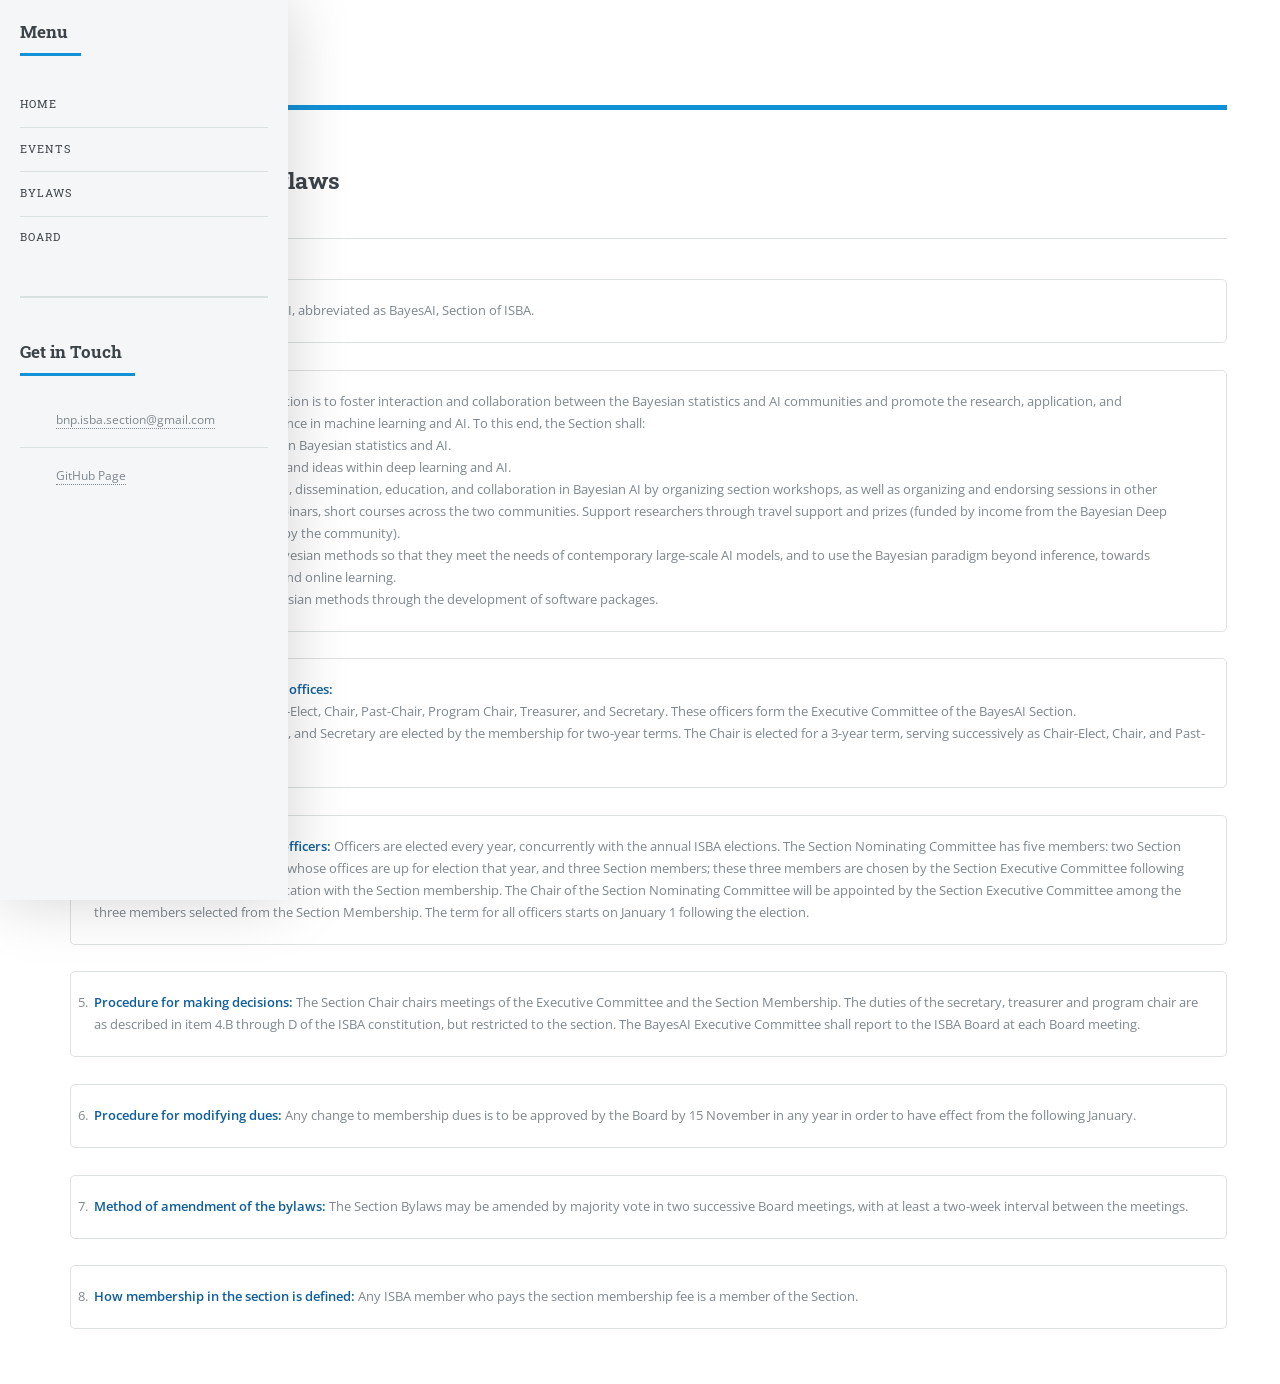
==== commit 386a33d2: "Updated bylaws" ====
--- a/bylaws.html
+++ b/bylaws.html
@@ -8,7 +8,7 @@
 
 <html>
 <head>
-<title>BNP-ISBA: bylaws</title>
+<title>BayesAI-ISBA: bylaws</title>
 <meta charset="utf-8" />
 <meta name="viewport" content="width=device-width, initial-scale=1, user-scalable=no" />
 <!--[if lte IE 8]><script src="assets/js/ie/html5shiv.js"></script><![endif]-->
@@ -27,9 +27,9 @@
 
 <!-- Header -->
 <header id="header">
-<a href="index.html" class="logo"><strong>BNP-ISBA</strong></a>
+<a href="index.html" class="logo"><strong>BayesAI-ISBA</strong></a>
 <ul class="icons">
-<li><a href="https://github.com/BNP-ISBA" class="icon fa-github"><span class="label">Medium</span></a></li>
+<li><a href="https://github.com/BayesAI-ISBA" class="icon fa-github"><span class="label">Medium</span></a></li>
 </ul>
 </header>
 
@@ -37,56 +37,64 @@
 <section>
 <!--### BYLAWS ######################################################################-->
 <header class="main">
-<h2>The <font color=#1191d6>BNP-ISBA</font> bylaws</h2>
+<h2>The <font color=#1191d6>BayesAI-ISBA</font> bylaws</h2>
 </header>
 
 
 <hr class="major" />
 <ol>
 <div class="box">
-<li>The name of the section: <b><font color=#0f5e9b>Bayesian Nonparametrics section</font></b> of ISBA (short ISBA/BNP).</li>
+<li><b><font color=#0f5e9b>Name of the Section</font></b>: Bayesian AI, abbreviated as BayesAI, Section of ISBA.</li>
 </div>
 
 <div class="box">
-<li><b><font color=#0f5e9b>Aims:</font></b> To promote research in nonparametric Bayesian inference by organizing workshops and sessions in other meetings.
+<li><b><font color=#0f5e9b>The primary purpose</font></b> of the Section is to foster interaction and collaboration between the Bayesian statistics and AI communities and promote the research, application, and dissemination of Bayesian inference in machine learning and AI. To this end, the Section shall:
+<ul>
+<li>Facilitate interactions between Bayesian statistics and AI.</li>
+<li> Promote Bayesian principles and ideas within deep learning and AI.</li>
+<li>Support research, application, dissemination, education, and collaboration in Bayesian AI by organizing section workshops, as well as organizing and endorsing sessions in other conferences, workshops, webinars, short courses across the two communities. Support researchers through travel support and prizes (funded by income from the Bayesian Deep Learning book, co-authored by the community).</li>
+<li>Support research to scale Bayesian methods so that they meet the needs of contemporary large-scale AI models, and to use the Bayesian paradigm beyond inference, towards reasoning, decision-making and online learning.</li>
+<li>Foster the availability of Bayesian methods through the development of software packages.</li> 
+</ul>
 </li>
 </div>
 
 <div class="box">
 <li><b><font color=#0f5e9b>The offices, duties and terms of offices:</font></b>
 <ul>
-<li>The Program Chair, Treasurer and Secretary are elected by the membership for staggered two year terms. The Chair is elected for a 3 year term, serving successively as Chair-Elect, Chair and Past-Chair.  The Chair, Chair-Elect, Past-Chair, Treasurer, Program Chair and Secretary form the Executive Committee (EC) of the BNP section. The EC will follow the general policies established by the ISBA Board and will conduct the affairs of the section between meetings of the Board.</li>
-<li> The ISBA/BNP Executive Committee shall report to the Board at each Board meeting. The report can be in writing. </li>
-<li> The Section Chair chairs meetings of the Executive Committee and the Section Membership. The duties of the secretary, treasurer and the program chair are as described in item 4.B through D of the ISBA constitution, but restricted to the section. </li>
-<li> The right to enter into legal contracts for ISBA or ISBA/BNP is vested solely in the ISBA Executive Committee. </li>
+<li>The offices are those of Chair-Elect, Chair, Past-Chair, Program Chair, Treasurer, and Secretary. These officers form the Executive Committee of the BayesAI Section.</li>
+<li>The Program Chair, Treasurer, and Secretary are elected by the membership for two-year terms. The Chair is elected for a 3-year term, serving successively as Chair-Elect, Chair, and Past-Chair.</li>
 </ul>
 </li>
 </div>
 
 <div class="box">
-<li><b><font color=#0f5e9b>How elections of Section officers are to be conducted:</font></b>
-<ul>
-<li>Each year a five-member Section Nominating Committee will nominate candidates for Section offices. Three members of the Committee will be elected by the Section Executive Committee based on suggestions from the Section membership. To facilitate this process, for every election year, the Section Chair will request suggestions from the Section members. The Section Executive Committee will elect three members from the suggested names and appoint one of the three members as Chair of the Section Nominating Committee. The remaining two positions in the committee will be filled by the two current officers who will be replaced in the upcoming election. The Section Nominating Committee selects and gets consent to stand for election from, at least two candidates for each office. The Section slate must be provided to the ISBA Executive Secretary by August 15th. The term for all offices starts on January 1 following the election. </li>
-</ul>
+<li><b><font color=#0f5e9b>Procedure for electing section officers:</font></b>
+Officers are elected every year, concurrently with the annual ISBA elections. The Section Nominating Committee has five members: two Section Executive Committee members, whose offices are up for election that year, and three Section members; these three members are chosen by the Section Executive Committee following solicitation of names and consultation with the Section membership. The Chair of the Section Nominating Committee will be appointed by the Section Executive Committee among the three members selected from the Section Membership. The term for all officers starts on January 1 following the election.
 </li>
 </div>
 
 <div class="box">
-<li><b><font color=#0f5e9b>How membership in the Section is defined:</font></b>
-<ul>
-<li>Any ISBA member who pays the section membership fee is a member of the section. The section membership fee is set by the BNP Executive Committee and approved by the ISBA Board by resolution. </li>
-</ul>
+<li><b><font color=#0f5e9b>Procedure for making decisions:</font></b>
+The Section Chair chairs meetings of the Executive Committee and the Section Membership. The duties of the secretary, treasurer and program chair are as described in item 4.B through D of the ISBA constitution, but restricted to the section. The BayesAI Executive Committee shall report to the ISBA Board at each Board meeting.
 </li>
 </div>
 
+<div class="box">
+<li><b><font color=#0f5e9b>Procedure for modifying dues:</font></b>
+Any change to membership dues is to be approved by the Board by 15 November in any year in order to have effect from the following January.
+</li>
+</div>
 
 <div class="box">
-<li><b><font color=#0f5e9b>The method of amendment of the bylaws:</font></b>
-<ul>
-<li>The Section Bylaws may be amended by majority vote in two successive Board meetings, with at least a two-week interval between the meetings. </li>
-<li> The Secretary submits yearly reports of section activities to the ISBA Board. The section shall be considered inactive and dissolved by the ISBA Board by resolution if no report is submitted for 2 consecutive years, or no elections take place within 4 years.</li>
-<li> Provisions in the ISBA Bylaws and Constitution shall apply for any issues that are not specifically addressed in the Section Bylaws. In case of conflict ISBA Bylaws and Constitution take precedence over the Section Bylaws. Section Bylaws take precedence over resolutions of the ISBA Board. </li>
-</ul>
+<li><b><font color=#0f5e9b>Method of amendment of the bylaws:</font></b>
+The Section Bylaws may be amended by majority vote in two successive Board meetings, with at least a two-week interval between the meetings.
+</li>
+</div>
+
+<div class="box">
+<li><b><font color=#0f5e9b>How membership in the section is defined:</font></b>
+Any ISBA member who pays the section membership fee is a member of the Section.
 </li>
 </div>
 </ol>
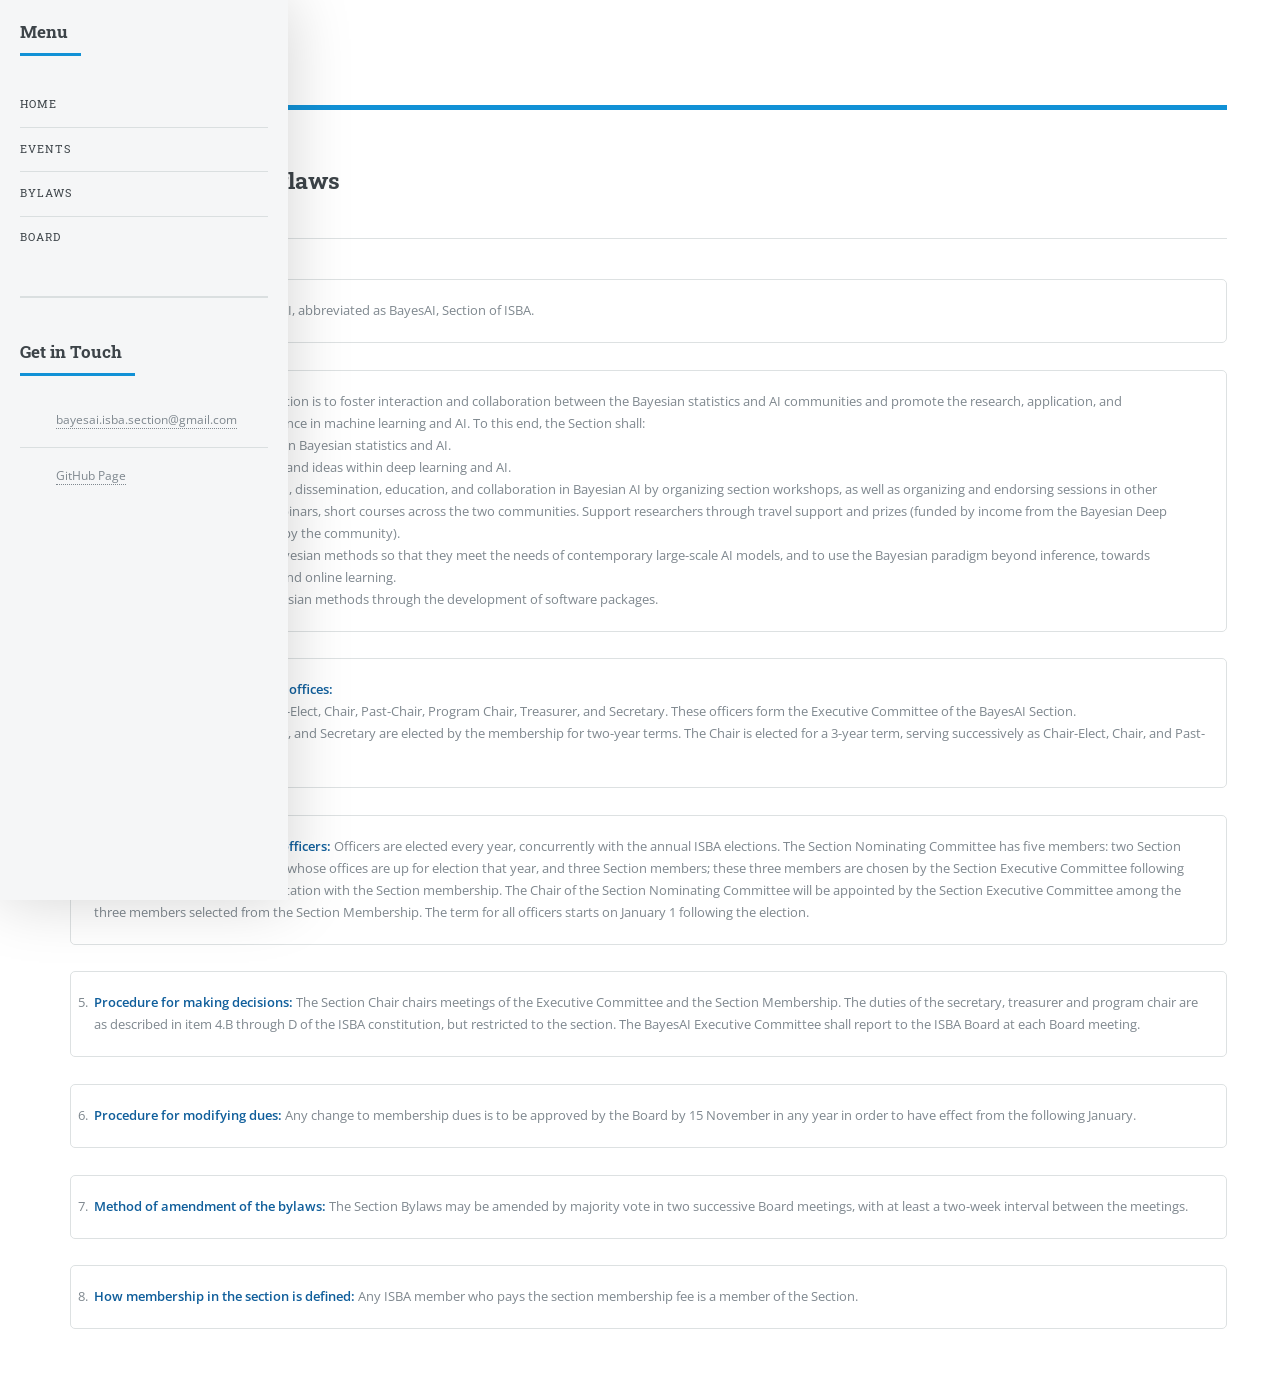
==== commit 1327fa68: "Update contact information in bylaws.html" ====
--- a/bylaws.html
+++ b/bylaws.html
@@ -130,10 +130,10 @@
 <header class="major">
 <h2>Get in Touch</h2>
 </header>
-<ul class="contact">
-<li class="fa-envelope-o"><a href="mailto:bnp.isba.section@gmail.com">bnp.isba.section@gmail.com</a></li>
-<li class="fa-github"><a href="https://github.com/BNP-ISBA">GitHub Page</a></li>
-</ul>
+            <ul class="contact">
+              <li class="fa-envelope-o"><a href="mailto:bayesai.isba.section@gmail.com">bayesai.isba.section@gmail.com</a></li>
+              <li class="fa-github"><a href="https://github.com/BayesAI-ISBA">GitHub Page</a></li>
+            </ul>
 </section>
 
 
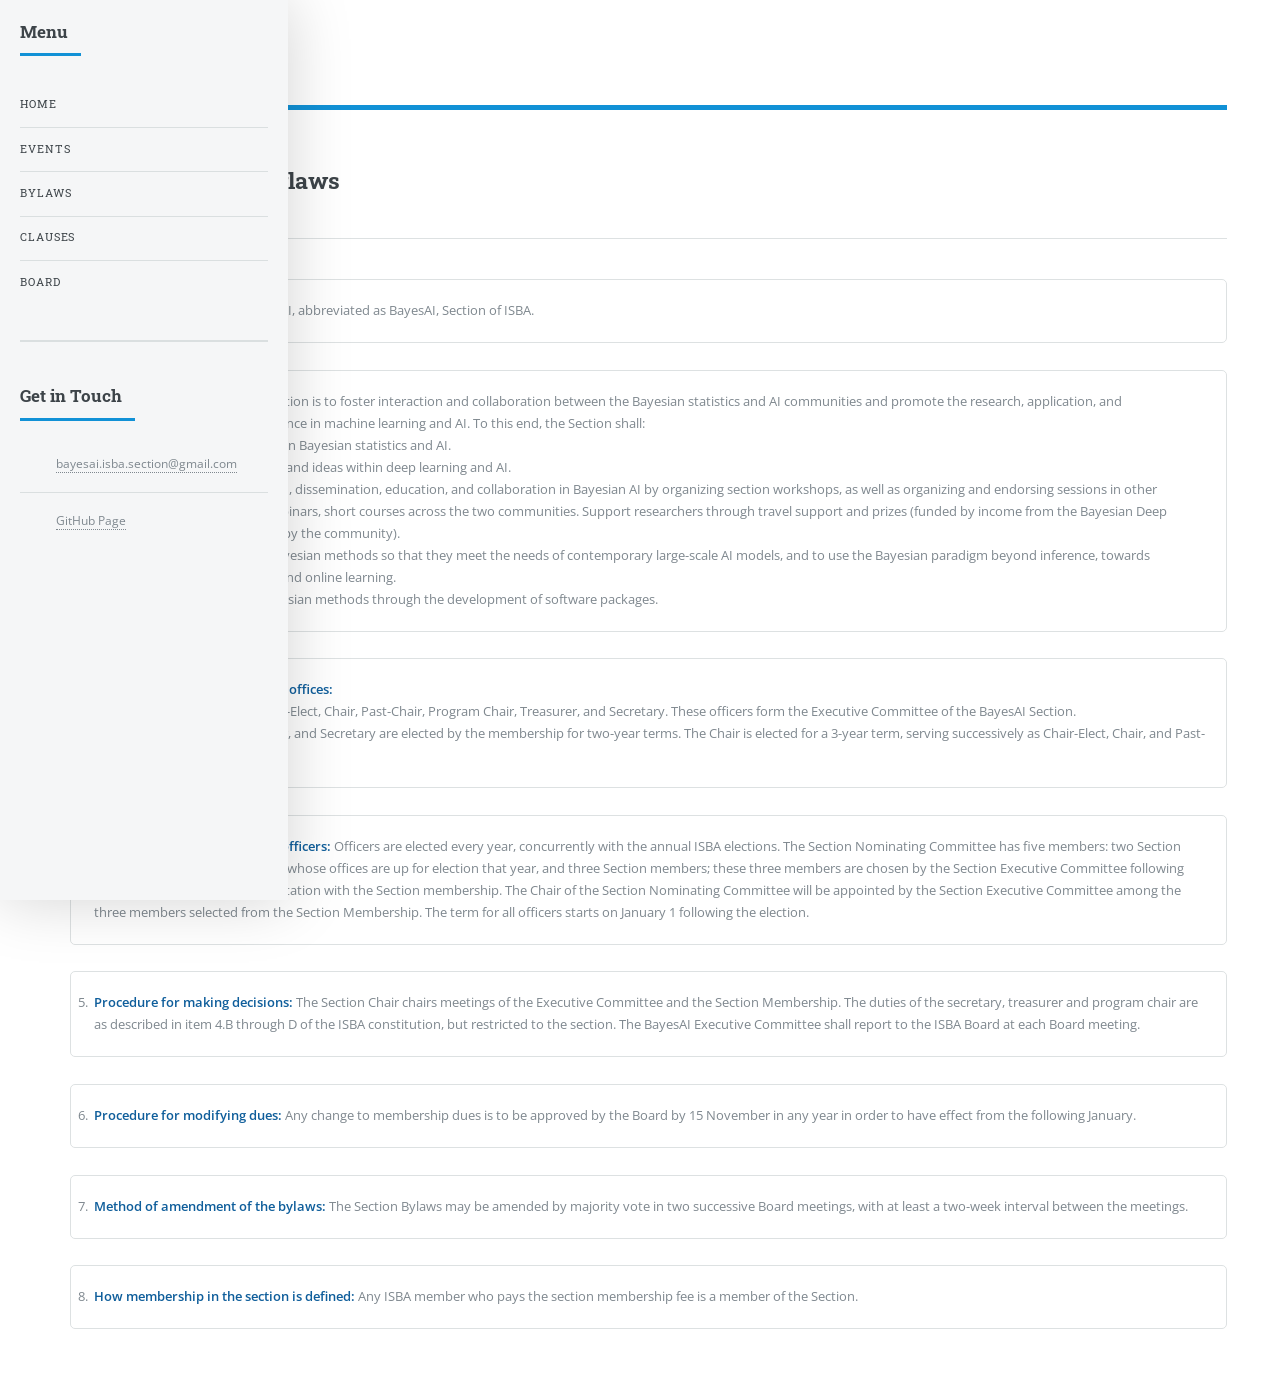
==== commit 54ab2993: "Added clauses link to the side menu" ====
--- a/bylaws.html
+++ b/bylaws.html
@@ -121,6 +121,7 @@
 <li><a href="index.html">Home</a></li>
 <li><a href="events.html">Events</a></li>
 <li><a href="bylaws.html">Bylaws</a></li>
+<li><a href="clauses.html">Clauses</a></li>
 <li><a href="officers.html">Board</a></li>
 </ul>
 </nav>
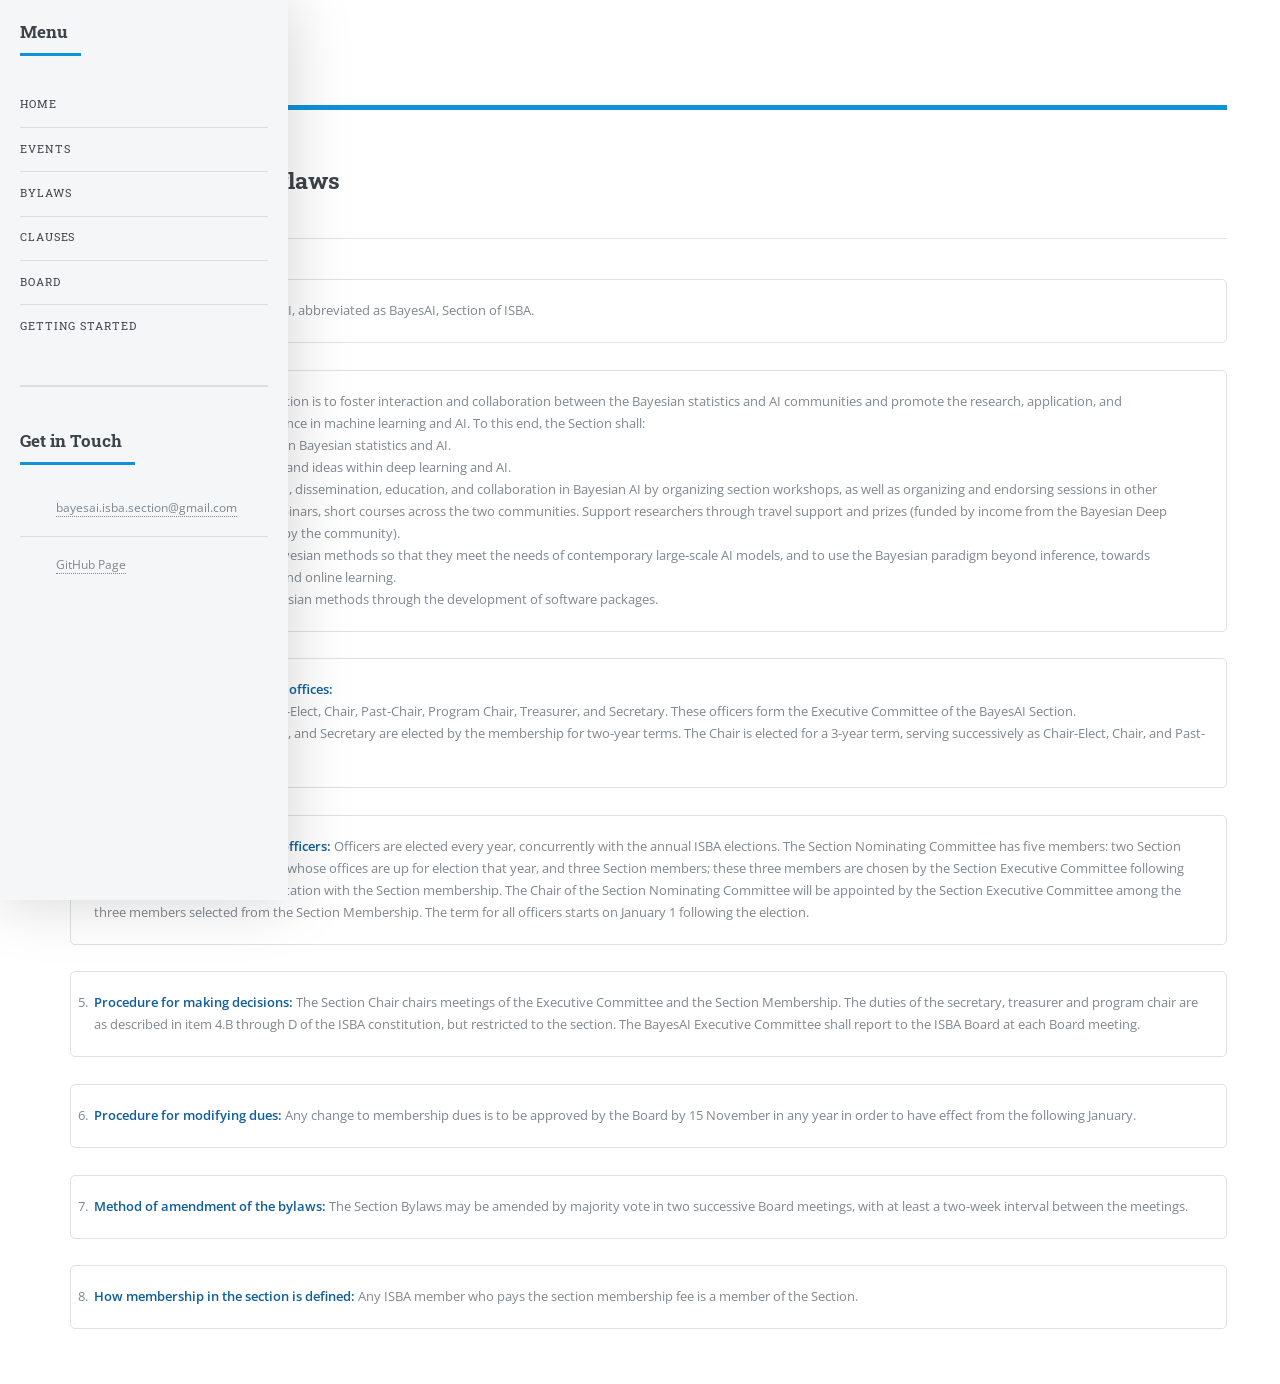
==== commit 6c40c023: "Add 'Getting Started' link to navigation" ====
--- a/bylaws.html
+++ b/bylaws.html
@@ -123,6 +123,7 @@
 <li><a href="bylaws.html">Bylaws</a></li>
 <li><a href="clauses.html">Clauses</a></li>
 <li><a href="officers.html">Board</a></li>
+            <li><a href="materials.html">Getting Started</a></li>
 </ul>
 </nav>
 
